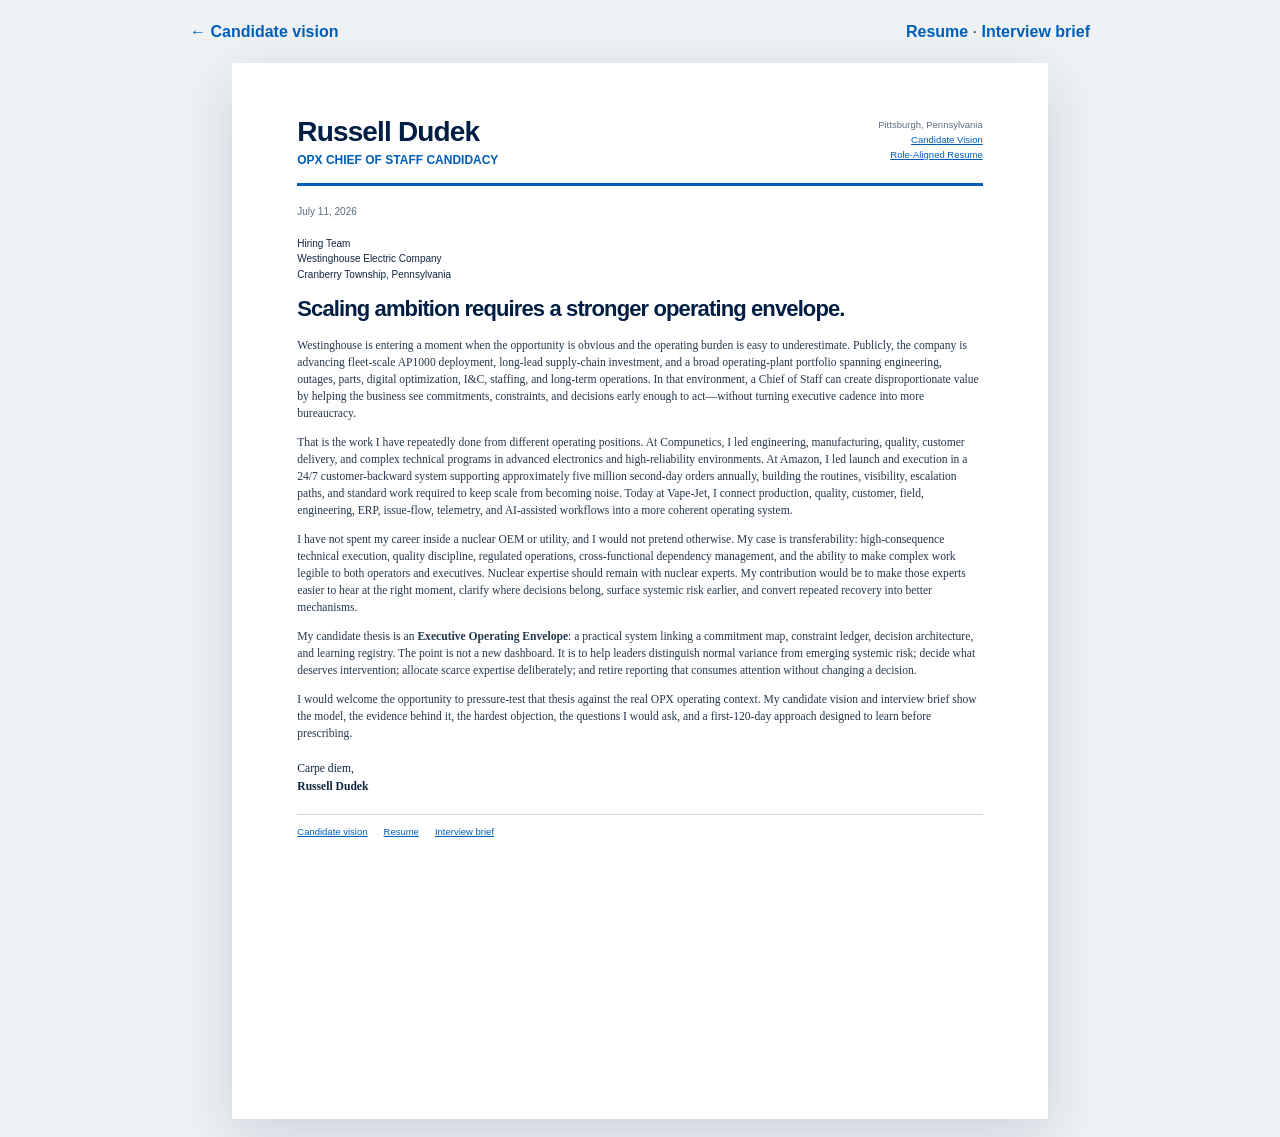
==== cover-letter.html @ aef9f150 "Add one-page cover letter" ====
<!doctype html>
<html lang="en">
<head><meta charset="utf-8" /><meta name="viewport" content="width=device-width, initial-scale=1" /><title>Russell Dudek | Westinghouse Cover Letter</title><link rel="stylesheet" href="styles.css" /></head>
<body class="document-shell">
  <nav class="document-nav" aria-label="Document navigation"><a href="index.html">← Candidate vision</a><div><a href="resume.html">Resume</a> · <a href="interview-brief.html">Interview brief</a></div></nav>
  <article class="paper letter-paper">
    <header class="doc-header"><div><h1>Russell Dudek</h1><div class="doc-title">OPX CHIEF OF STAFF CANDIDACY</div></div><div class="doc-contact">Pittsburgh, Pennsylvania<a href="index.html">Candidate Vision</a><a href="resume.html">Role-Aligned Resume</a></div></header>
    <div class="letter-date">July 11, 2026</div>
    <div class="letter-to">Hiring Team<br />Westinghouse Electric Company<br />Cranberry Township, Pennsylvania</div>
    <h2>Scaling ambition requires a stronger operating envelope.</h2>
    <div class="letter-body">
      <p>Westinghouse is entering a moment when the opportunity is obvious and the operating burden is easy to underestimate. Publicly, the company is advancing fleet-scale AP1000 deployment, long-lead supply-chain investment, and a broad operating-plant portfolio spanning engineering, outages, parts, digital optimization, I&amp;C, staffing, and long-term operations. In that environment, a Chief of Staff can create disproportionate value by helping the business see commitments, constraints, and decisions early enough to act—without turning executive cadence into more bureaucracy.</p>
      <p>That is the work I have repeatedly done from different operating positions. At Compunetics, I led engineering, manufacturing, quality, customer delivery, and complex technical programs in advanced electronics and high-reliability environments. At Amazon, I led launch and execution in a 24/7 customer-backward system supporting approximately five million second-day orders annually, building the routines, visibility, escalation paths, and standard work required to keep scale from becoming noise. Today at Vape-Jet, I connect production, quality, customer, field, engineering, ERP, issue-flow, telemetry, and AI-assisted workflows into a more coherent operating system.</p>
      <p>I have not spent my career inside a nuclear OEM or utility, and I would not pretend otherwise. My case is transferability: high-consequence technical execution, quality discipline, regulated operations, cross-functional dependency management, and the ability to make complex work legible to both operators and executives. Nuclear expertise should remain with nuclear experts. My contribution would be to make those experts easier to hear at the right moment, clarify where decisions belong, surface systemic risk earlier, and convert repeated recovery into better mechanisms.</p>
      <p>My candidate thesis is an <strong>Executive Operating Envelope</strong>: a practical system linking a commitment map, constraint ledger, decision architecture, and learning registry. The point is not a new dashboard. It is to help leaders distinguish normal variance from emerging systemic risk; decide what deserves intervention; allocate scarce expertise deliberately; and retire reporting that consumes attention without changing a decision.</p>
      <p>I would welcome the opportunity to pressure-test that thesis against the real OPX operating context. My candidate vision and interview brief show the model, the evidence behind it, the hardest objection, the questions I would ask, and a first-120-day approach designed to learn before prescribing.</p>
    </div>
    <div class="letter-signoff">Carpe diem,<br /><strong>Russell Dudek</strong></div>
    <div class="letter-links"><a href="index.html">Candidate vision</a><a href="resume.html">Resume</a><a href="interview-brief.html">Interview brief</a></div>
  </article>
</body>
</html>
---- styles.css ----
:root {
  --navy: #001e44;
  --navy-2: #08315d;
  --blue: #005eb8;
  --cyan: #00a3e0;
  --ink: #10253e;
  --muted: #5d6e80;
  --line: #ced9e3;
  --soft: #f3f7fa;
  --soft-blue: #e9f4fb;
  --white: #ffffff;
  --good: #087e8b;
  --warn: #b36b00;
  --risk: #ad2e24;
  --shadow: 0 22px 60px rgba(0, 30, 68, 0.12);
  --radius: 18px;
  --max: 1180px;
}

* { box-sizing: border-box; }
html { scroll-behavior: smooth; }
body {
  margin: 0;
  color: var(--ink);
  background: var(--white);
  font-family: Inter, ui-sans-serif, -apple-system, BlinkMacSystemFont, "Segoe UI", sans-serif;
  line-height: 1.55;
  -webkit-font-smoothing: antialiased;
}
a { color: var(--blue); }
a:hover { text-decoration-thickness: 2px; }
:focus-visible { outline: 3px solid var(--cyan); outline-offset: 3px; }
.skip-link { position: fixed; left: 1rem; top: -5rem; z-index: 1000; background: var(--navy); color: white; padding: .7rem 1rem; }
.skip-link:focus { top: 1rem; }

.site-header {
  width: min(calc(100% - 40px), var(--max));
  margin: 0 auto;
  min-height: 78px;
  display: flex;
  align-items: center;
  justify-content: space-between;
  gap: 24px;
  border-bottom: 1px solid var(--line);
}
.brand { display: inline-flex; align-items: center; gap: 10px; color: var(--navy); text-decoration: none; font-weight: 800; }
.brand-mark { display: grid; place-items: center; width: 36px; height: 36px; border: 2px solid var(--blue); border-radius: 50%; font-size: .72rem; letter-spacing: .04em; }
.site-header nav, footer nav { display: flex; align-items: center; gap: 20px; }
.site-header nav a, footer nav a { color: var(--ink); text-decoration: none; font-size: .9rem; font-weight: 650; }
.site-header nav a:hover, footer nav a:hover { color: var(--blue); }
.nav-cta { border: 1px solid var(--blue); padding: .55rem .85rem; border-radius: 999px; }

main > section { width: min(calc(100% - 40px), var(--max)); margin-inline: auto; }
.hero {
  min-height: 680px;
  display: grid;
  grid-template-columns: 1.05fr .95fr;
  align-items: center;
  gap: clamp(32px, 5vw, 84px);
  padding: 76px 0 72px;
}
h1 { margin: 0; color: var(--navy); font-size: clamp(3.15rem, 5.8vw, 6.25rem); line-height: .95; letter-spacing: -.055em; max-width: 9.5ch; }
.lede { font-size: clamp(1.1rem, 1.5vw, 1.34rem); max-width: 690px; color: #34495e; margin: 28px 0 0; }
.hero-actions { display: flex; flex-wrap: wrap; gap: 12px; margin: 30px 0 0; }
.button { display: inline-flex; align-items: center; justify-content: center; min-height: 48px; padding: .75rem 1.05rem; border-radius: 999px; font-weight: 750; text-decoration: none; }
.button.primary { background: var(--blue); color: var(--white); }
.button.primary:hover { background: var(--navy); }
.button.ghost { color: var(--navy); border: 1px solid var(--line); background: var(--white); }
.hypothesis-note { max-width: 720px; margin: 26px 0 0; font-size: .86rem; color: var(--muted); padding-left: 14px; border-left: 3px solid var(--cyan); }

.envelope-hero { position: relative; aspect-ratio: 1.05; background: radial-gradient(circle at 48% 50%, #e5f6fd 0, #f7fbfd 36%, white 72%); overflow: hidden; }
.contours { position: absolute; inset: 3%; width: 94%; height: 94%; }
.contours path { fill: none; stroke: var(--blue); stroke-width: 1.4; opacity: .3; }
.contours path:nth-child(2) { opacity: .42; }
.contours path:nth-child(3) { opacity: .58; }
.contours path:nth-child(4) { stroke-width: 2.2; opacity: .8; }
.envelope-label { position: absolute; color: var(--navy-2); font-weight: 800; font-size: .78rem; letter-spacing: .05em; text-transform: uppercase; background: rgba(255,255,255,.84); border: 1px solid rgba(0,94,184,.22); padding: .35rem .55rem; border-radius: 999px; backdrop-filter: blur(4px); }
.label-a { top: 12%; left: 34%; }.label-b { top: 34%; right: 5%; }.label-c { bottom: 22%; right: 14%; }.label-d { bottom: 10%; left: 25%; }
.stable-zone { position: absolute; inset: 42% auto auto 50%; transform: translate(-50%,-50%); text-align: center; color: var(--navy); }
.stable-zone span { display: block; font-size: .7rem; letter-spacing: .2em; }
.stable-zone strong { display: block; font-size: 1rem; letter-spacing: .03em; }
.pulse-dot { position: absolute; width: 14px; height: 14px; border-radius: 50%; background: var(--cyan); top: 40%; left: 49%; box-shadow: 0 0 0 0 rgba(0,163,224,.42); animation: pulse 2.6s infinite; }
@keyframes pulse { 0% { box-shadow:0 0 0 0 rgba(0,163,224,.45); } 70% { box-shadow:0 0 0 22px rgba(0,163,224,0); } 100% { box-shadow:0 0 0 0 rgba(0,163,224,0); } }

section { padding: 100px 0; }
.section-intro { max-width: 820px; margin-bottom: 42px; }
.section-intro.split { max-width: none; display: grid; grid-template-columns: 1fr 360px; gap: 48px; align-items: end; }
h2 { margin: 0 0 16px; color: var(--navy); font-size: clamp(2.2rem, 4vw, 4rem); line-height: 1.02; letter-spacing: -.04em; }
.section-intro p { margin: 0; font-size: 1.16rem; color: var(--muted); }

.moment { border-top: 1px solid var(--line); }
.moment-facts { display: grid; grid-template-columns: repeat(3, 1fr); border-block: 1px solid var(--line); }
.moment-facts article { padding: 34px 32px 36px 0; }
.moment-facts article + article { border-left: 1px solid var(--line); padding-left: 32px; }
.moment-facts strong { display: block; color: var(--blue); font-size: clamp(2.2rem, 3.5vw, 4rem); line-height: 1; letter-spacing: -.04em; }
.moment-facts p { min-height: 118px; color: #405367; }
.moment-facts a { font-weight: 750; font-size: .9rem; }
.moment-conclusion { margin: 38px 0 0; max-width: 940px; font-size: 1.18rem; color: var(--navy); }

.model-section { width: 100%; max-width: none; background: var(--navy); color: var(--white); padding-inline: max(20px, calc((100vw - var(--max))/2)); }
.model-section h2, .model-section h3 { color: var(--white); }
.model-section .section-intro p { color: #b9cadc; }
.model-callout { margin: 0; font-size: .88rem !important; padding: 14px 16px; border-left: 3px solid var(--cyan); background: rgba(255,255,255,.06); }
.envelope-workbench { display: grid; grid-template-columns: 1.15fr .85fr; gap: 42px; padding: 34px; border: 1px solid rgba(255,255,255,.18); background: rgba(255,255,255,.04); }
.controls { display: grid; gap: 22px; }
.control-group label { display: flex; justify-content: space-between; align-items: center; gap: 12px; font-weight: 780; }
.control-group output { display: grid; place-items: center; width: 32px; height: 32px; border-radius: 50%; background: var(--cyan); color: var(--navy); font-weight: 900; }
.control-group p { margin: 7px 0 0; color: #b9cadc; font-size: .9rem; }
input[type="range"] { width: 100%; accent-color: var(--cyan); }
.status-panel { display: grid; place-items: center; align-content: center; gap: 26px; background: rgba(255,255,255,.05); padding: 24px; }
.status-ring { --score: 216deg; width: 220px; height: 220px; border-radius: 50%; display: grid; place-items: center; background: conic-gradient(var(--warn) 0 var(--score), rgba(255,255,255,.12) var(--score) 360deg); position: relative; }
.status-ring::after { content:""; position:absolute; inset:14px; border-radius:50%; background:var(--navy); }
.status-ring > div { position: relative; z-index: 1; text-align: center; }
.status-ring span { display: block; font-size: .72rem; letter-spacing: .16em; }
.status-ring strong { display: block; font-size: 4rem; line-height: 1; }
.status-ring small { color: #b9cadc; }
.status-ring.stable { background: conic-gradient(var(--good) 0 var(--score), rgba(255,255,255,.12) var(--score) 360deg); }
.status-ring.risk { background: conic-gradient(#d95045 0 var(--score), rgba(255,255,255,.12) var(--score) 360deg); }
.bottleneck { max-width: 360px; }
.bottleneck span { color: #9fb5ca; font-size: .78rem; letter-spacing: .09em; text-transform: uppercase; }
.bottleneck strong { display: block; font-size: 1.3rem; margin: 3px 0 8px; }
.bottleneck p { color: #c6d5e4; margin: 0; font-size: .92rem; }
.model-layers { display: grid; grid-template-columns: repeat(4,1fr); margin-top: 30px; border-top: 1px solid rgba(255,255,255,.2); border-bottom: 1px solid rgba(255,255,255,.2); }
.model-layers article { padding: 28px 24px 28px 0; }
.model-layers article + article { border-left: 1px solid rgba(255,255,255,.2); padding-left: 24px; }
.model-layers span { color: var(--cyan); font-weight: 900; }
.model-layers h3 { margin: 7px 0 9px; font-size: 1.2rem; }
.model-layers p { margin: 0; color: #b9cadc; font-size: .92rem; }

.decision-rail { list-style: none; margin: 0; padding: 0; border-top: 1px solid var(--line); }
.decision-rail li { display: grid; grid-template-columns: 90px 1fr; gap: 20px; padding: 28px 0; border-bottom: 1px solid var(--line); align-items: start; }
.decision-rail > li > span { color: var(--cyan); font-size: 1.2rem; font-weight: 900; }
.decision-rail h3 { margin: 0 0 4px; font-size: 1.45rem; color: var(--navy); }
.decision-rail p { margin: 0; color: var(--muted); max-width: 840px; }

.scorecard { background: var(--soft); width: 100%; max-width: none; padding-inline: max(20px, calc((100vw - var(--max))/2)); }
.table-wrap { overflow-x: auto; background: white; border: 1px solid var(--line); }
table { width: 100%; border-collapse: collapse; min-width: 760px; }
th, td { text-align: left; padding: 18px 20px; border-bottom: 1px solid var(--line); vertical-align: top; }
thead th { color: var(--navy); background: #eaf2f8; font-size: .78rem; letter-spacing: .08em; text-transform: uppercase; }
tbody th { color: var(--blue); width: 16%; }
tbody tr:last-child th, tbody tr:last-child td { border-bottom: 0; }

.evidence-trail { border-left: 2px solid var(--line); margin-left: 85px; }
.evidence-trail article { display: grid; grid-template-columns: 110px 1fr; gap: 34px; position: relative; padding: 0 0 54px; }
.evidence-trail article:last-child { padding-bottom: 0; }
.evidence-trail article::before { content:""; position:absolute; width:14px; height:14px; border-radius:50%; background:var(--blue); left:-8px; top:7px; box-shadow:0 0 0 6px white; }
.evidence-year { margin-left: -132px; text-align: right; color: var(--blue); font-weight: 900; }
.evidence-body h3 { margin: 0 0 10px; color: var(--navy); font-size: 1.3rem; }
.evidence-body p { margin: 0 0 10px; color: var(--muted); }
.evidence-body strong { color: var(--navy-2); font-size: .94rem; }

.entry-plan { width: 100%; max-width: none; background: linear-gradient(180deg, #eff7fb 0, white 100%); padding-inline: max(20px, calc((100vw - var(--max))/2)); }
.horizons { display: grid; grid-template-columns: repeat(4,1fr); gap: 0; align-items: start; }
.horizons article { min-height: 440px; padding: 30px 24px; border-top: 4px solid var(--blue); background: white; box-shadow: 0 16px 36px rgba(0,30,68,.07); }
.horizons article:nth-child(2) { transform: translateY(26px); border-color: #197ec8; }
.horizons article:nth-child(3) { transform: translateY(52px); border-color: #1f93cf; }
.horizons article:nth-child(4) { transform: translateY(78px); border-color: var(--cyan); }
.horizons span { color: var(--blue); font-weight: 900; }
.horizons h3 { color: var(--navy); font-size: 1.35rem; margin: 8px 0 10px; }
.horizons p { color: var(--muted); font-size: .94rem; }
.horizons ul { padding-left: 18px; color: var(--navy-2); font-size: .9rem; }

.objection { display: grid; grid-template-columns: .72fr 1.28fr; gap: 72px; align-items: start; padding-top: 150px; }
.objection-heading { position: sticky; top: 30px; }
.objection-heading p { font-size: 1.5rem; color: var(--blue); font-weight: 750; line-height: 1.3; }
.transfer-memo { border-top: 1px solid var(--line); }
.transfer-memo > div { padding: 28px 0; border-bottom: 1px solid var(--line); display: grid; grid-template-columns: 150px 1fr; gap: 28px; }
.transfer-memo h3 { margin: 0; color: var(--navy); font-size: 1.3rem; }
.transfer-memo p { margin: 0; color: var(--muted); }

.questions { background: var(--soft); width: 100%; max-width: none; padding-inline: max(20px, calc((100vw - var(--max))/2)); }
.question-list { border-top: 1px solid var(--line); }
details { border-bottom: 1px solid var(--line); padding: 22px 0; }
summary { cursor: pointer; color: var(--navy); font-weight: 780; font-size: 1.12rem; padding-right: 36px; }
details p { max-width: 820px; color: var(--muted); margin: 12px 0 0; }
.sources { padding-bottom: 80px; }
.sources h2 { font-size: 2rem; }
.sources p { color: var(--muted); }
.sources ul { padding-left: 18px; columns: 2; column-gap: 44px; }
.sources li { break-inside: avoid; margin-bottom: 10px; }

footer { width: min(calc(100% - 40px), var(--max)); margin: 0 auto; border-top: 1px solid var(--line); padding: 28px 0 40px; display: flex; justify-content: space-between; gap: 28px; align-items: center; }
footer > div { display: flex; flex-direction: column; }
footer span { color: var(--muted); font-size: .88rem; }

/* Resume + cover letter + brief */
.document-shell { background: #eef2f5; }
.document-nav { width: min(calc(100% - 32px), 900px); margin: 20px auto 12px; display:flex; justify-content:space-between; align-items:center; gap:16px; }
.document-nav a { text-decoration:none; font-weight:750; }
.paper { width: 8.5in; min-height: 11in; margin: 18px auto; background:white; box-shadow:0 18px 55px rgba(0,30,68,.14); padding:.46in .52in; }
.resume-sheet { height: 11in; min-height: 11in; overflow: hidden; }
.doc-header { display:grid; grid-template-columns:1fr auto; gap:24px; border-bottom:3px solid var(--blue); padding-bottom:13px; margin-bottom:15px; }
.doc-header h1 { font-size: 28px; letter-spacing:-.03em; max-width:none; line-height:1; }
.doc-title { color:var(--blue); font-size:12px; font-weight:800; margin-top:5px; }
.doc-contact { text-align:right; font-size:9.5px; color:var(--muted); }
.doc-contact a { display:block; }
.resume-summary { font-size:10.5px; margin:0 0 12px; color:#32485e; }
.capability-line { display:flex; flex-wrap:wrap; gap:5px 11px; margin-bottom:13px; padding:8px 10px; background:var(--soft); font-size:8.8px; color:var(--navy); font-weight:700; }
.doc-section { margin-top:12px; padding:0; }
.doc-section h2 { font-size:11px; letter-spacing:.12em; text-transform:uppercase; border-bottom:1px solid var(--line); padding-bottom:4px; margin:0 0 8px; }
.role { margin-bottom:10px; }
.role-head { display:flex; justify-content:space-between; gap:12px; align-items:baseline; }
.role-head h3 { font-size:11px; margin:0; color:var(--navy); }
.role-head span { font-size:8.8px; color:var(--muted); white-space:nowrap; }
.role-title { margin:1px 0 3px; font-size:9.2px; color:var(--blue); font-weight:750; }
.role ul { margin:3px 0 0; padding-left:15px; }
.role li { margin:0 0 3px; font-size:9.1px; line-height:1.34; }
.two-col { display:grid; grid-template-columns:1fr 1fr; gap:22px; }
.small-list { margin:0; padding-left:15px; }
.small-list li { font-size:9px; margin-bottom:3px; }
.toolkit { font-size:9px; line-height:1.55; color:#34495e; }
.doc-footer { margin-top:10px; border-top:1px solid var(--line); padding-top:6px; font-size:8px; color:var(--muted); display:flex; justify-content:space-between; }

.letter-paper { height: 11in; min-height: 11in; overflow:hidden; padding:.58in .68in; }
.letter-date { color:var(--muted); font-size:10px; margin-top:18px; }
.letter-to { font-size:10px; margin:16px 0; }
.letter-paper h2 { font-size:22px; margin:0 0 16px; }
.letter-body p { font-family: Georgia, 'Times New Roman', serif; font-size:11.6px; line-height:1.47; margin:0 0 12px; color:#25384c; }
.letter-signoff { margin-top:18px; font-family:Georgia, serif; font-size:11.6px; }
.letter-links { margin-top:18px; padding-top:10px; border-top:1px solid var(--line); display:flex; gap:16px; font-size:9.5px; }

.brief-paper { width:min(calc(100% - 32px), 980px); margin:18px auto 40px; background:white; box-shadow:var(--shadow); padding:50px; }
.brief-paper h1 { max-width:none; font-size:3.2rem; }
.brief-kicker { color:var(--blue); font-weight:800; margin-bottom:8px; }
.brief-grid { display:grid; grid-template-columns:repeat(2,1fr); gap:18px; }
.brief-block { padding:20px; border:1px solid var(--line); }
.brief-block h3 { margin:0 0 7px; color:var(--navy); }
.brief-block p, .brief-block li { color:var(--muted); font-size:.94rem; }
.brief-block ul { padding-left:18px; }
.brief-section { margin-top:44px; padding:0; }
.brief-section h2 { font-size:2.2rem; }
.proof-map { width:100%; border-collapse:collapse; }
.proof-map th, .proof-map td { font-size:.92rem; }
.question-brief li { margin-bottom:8px; }

@media (max-width: 980px) {
  .site-header { flex-direction: column; align-items: flex-start; padding: 18px 0; }
  .site-header nav { flex-wrap: wrap; gap: 10px 16px; }
  .hero { grid-template-columns: 1fr; padding-top: 58px; }
  .envelope-hero { max-width: 680px; width:100%; margin-inline:auto; }
  .moment-facts { grid-template-columns:1fr; }
  .moment-facts article { padding:26px 0; }
  .moment-facts article + article { border-left:0; border-top:1px solid var(--line); padding-left:0; }
  .moment-facts p { min-height:0; }
  .section-intro.split { grid-template-columns:1fr; gap:18px; }
  .envelope-workbench { grid-template-columns:1fr; }
  .model-layers { grid-template-columns:1fr 1fr; }
  .model-layers article:nth-child(3) { border-left:0; padding-left:0; border-top:1px solid rgba(255,255,255,.2); }
  .model-layers article:nth-child(4) { border-top:1px solid rgba(255,255,255,.2); }
  .horizons { grid-template-columns:1fr 1fr; gap:18px; }
  .horizons article { min-height:0; transform:none !important; }
  .objection { grid-template-columns:1fr; gap:28px; }
  .objection-heading { position:static; }
  .sources ul { columns:1; }
}

@media (max-width: 650px) {
  .site-header { width:min(calc(100% - 28px), var(--max)); }
  main > section { width:min(calc(100% - 28px), var(--max)); }
  section { padding:72px 0; }
  h1 { font-size:clamp(3rem,14vw,4.5rem); }
  .hero { min-height:0; }
  .hero-actions { flex-direction:column; align-items:stretch; }
  .button { width:100%; }
  .envelope-workbench { padding:20px; }
  .model-layers { grid-template-columns:1fr; }
  .model-layers article + article, .model-layers article:nth-child(3) { border-left:0; border-top:1px solid rgba(255,255,255,.2); padding-left:0; }
  .decision-rail li { grid-template-columns:48px 1fr; gap:10px; }
  .evidence-trail { margin-left:0; border-left:0; }
  .evidence-trail article { grid-template-columns:1fr; gap:8px; border-top:1px solid var(--line); padding-top:22px; }
  .evidence-trail article::before { display:none; }
  .evidence-year { margin-left:0; text-align:left; }
  .horizons { grid-template-columns:1fr; }
  .transfer-memo > div { grid-template-columns:1fr; gap:6px; }
  footer { flex-direction:column; align-items:flex-start; }
  footer nav { flex-wrap:wrap; }
  .paper { width:calc(100% - 20px); min-height:0; height:auto; padding:24px; }
  .resume-sheet, .letter-paper { height:auto; overflow:visible; }
  .doc-header { grid-template-columns:1fr; }
  .doc-contact { text-align:left; }
  .two-col { grid-template-columns:1fr; }
  .brief-paper { padding:26px 18px; }
  .brief-grid { grid-template-columns:1fr; }
}

@media (prefers-reduced-motion: reduce) {
  html { scroll-behavior:auto; }
  *, *::before, *::after { animation-duration:.01ms !important; animation-iteration-count:1 !important; transition-duration:.01ms !important; }
}

@page { size: Letter; margin: 0; }
@media print {
  body.document-shell { background:white; }
  .document-nav { display:none !important; }
  .paper { width:8.5in; height:11in; min-height:11in; margin:0; box-shadow:none; break-after:page; page-break-after:always; }
  .paper:last-of-type { break-after:auto; page-break-after:auto; }
  .resume-sheet { overflow:hidden; }
  .letter-paper { overflow:hidden; }
  a { color:inherit; text-decoration:none; }
}
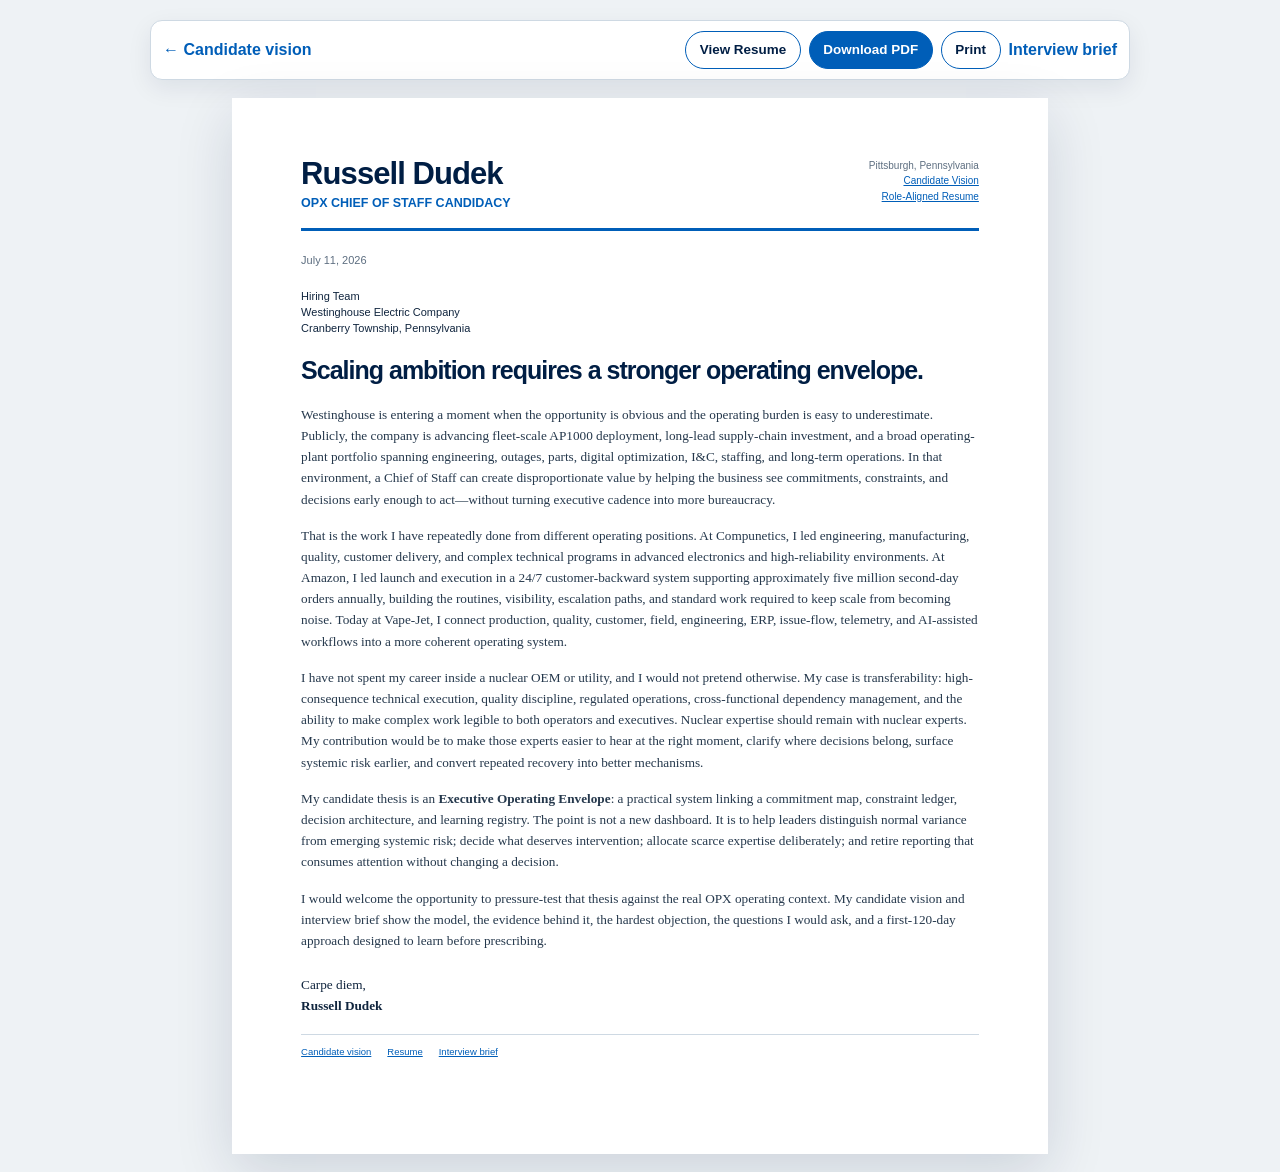
==== commit af066b2e: "Align campaign with latest RoleForge contracts" ====
--- a/cover-letter.html
+++ b/cover-letter.html
@@ -1,8 +1,16 @@
 <!doctype html>
 <html lang="en">
-<head><meta charset="utf-8" /><meta name="viewport" content="width=device-width, initial-scale=1" /><title>Russell Dudek | Westinghouse Cover Letter</title><link rel="stylesheet" href="styles.css" /></head>
+<head><meta charset="utf-8" /><meta name="viewport" content="width=device-width, initial-scale=1" /><title>Russell Dudek | Westinghouse Cover Letter</title><link rel="stylesheet" href="styles.css" /><link rel="stylesheet" href="alignment.css" /></head>
 <body class="document-shell">
-  <nav class="document-nav" aria-label="Document navigation"><a href="index.html">← Candidate vision</a><div><a href="resume.html">Resume</a> · <a href="interview-brief.html">Interview brief</a></div></nav>
+  <nav class="document-nav document-actions" aria-label="Cover letter actions">
+    <a href="index.html">← Candidate vision</a>
+    <div class="action-group">
+      <a class="action-button" href="resume.html">View Resume</a>
+      <a class="action-button primary-action" href="docs/russell-dudek-westinghouse-opx-chief-of-staff-cover-letter.pdf" download>Download PDF</a>
+      <button class="action-button" type="button" onclick="window.print()">Print</button>
+      <a href="interview-brief.html">Interview brief</a>
+    </div>
+  </nav>
   <article class="paper letter-paper">
     <header class="doc-header"><div><h1>Russell Dudek</h1><div class="doc-title">OPX CHIEF OF STAFF CANDIDACY</div></div><div class="doc-contact">Pittsburgh, Pennsylvania<a href="index.html">Candidate Vision</a><a href="resume.html">Role-Aligned Resume</a></div></header>
     <div class="letter-date">July 11, 2026</div>
--- a/alignment.css
+++ b/alignment.css
@@ -0,0 +1,103 @@
+/* RoleForge canonical-alignment additions. Loaded after styles.css. */
+.document-actions {
+  width: min(calc(100% - 32px), 980px);
+  padding: 10px 12px;
+  border: 1px solid #ced9e3;
+  border-radius: 12px;
+  background: #ffffff;
+  box-shadow: 0 8px 24px rgba(0, 30, 68, 0.08);
+}
+.document-actions .action-group {
+  display: flex;
+  flex-wrap: wrap;
+  align-items: center;
+  justify-content: flex-end;
+  gap: 8px;
+}
+.action-button {
+  appearance: none;
+  border: 1px solid #005eb8;
+  border-radius: 999px;
+  background: #ffffff;
+  color: #001e44;
+  cursor: pointer;
+  display: inline-flex;
+  align-items: center;
+  justify-content: center;
+  min-height: 38px;
+  padding: 0.55rem 0.85rem;
+  font: inherit;
+  font-size: 0.84rem;
+  font-weight: 750;
+  line-height: 1;
+  text-decoration: none;
+}
+.action-button:hover { background: #e9f4fb; }
+.action-button.primary-action { background: #005eb8; color: #ffffff; }
+.action-button.primary-action:hover { background: #001e44; }
+.action-button:focus-visible { outline: 3px solid #00a3e0; outline-offset: 3px; }
+@media (max-width: 650px) {
+  .document-actions { align-items: flex-start; flex-direction: column; }
+  .document-actions .action-group { justify-content: flex-start; }
+}
+@media print {
+  .document-actions { display: none !important; }
+}
+/* Resume page-balance additions */
+.mechanisms-section { margin-top: 11px; }
+.mechanism-grid { display: grid; grid-template-columns: repeat(2, 1fr); gap: 7px 10px; }
+.mechanism-grid > div { border: 1px solid #ced9e3; padding: 7px 8px; background: #f8fbfd; }
+.mechanism-grid strong { display: block; color: #005eb8; font-size: 8.8px; margin-bottom: 2px; }
+.mechanism-grid span { display: block; color: #34495e; font-size: 8.2px; line-height: 1.28; }
+@media print {
+  .mechanisms-section { break-inside: avoid; }
+  .mechanism-grid > div { break-inside: avoid; }
+}
+/* Readability and full-page balance: replace the earlier compressed resume scale. */
+.resume-sheet { padding: .53in .58in; }
+.resume-sheet .doc-header { margin-bottom: 17px; padding-bottom: 14px; }
+.resume-sheet .doc-header h1 { font-size: 30px; }
+.resume-sheet .doc-title { font-size: 12.5px; }
+.resume-sheet .doc-contact { font-size: 10px; }
+.resume-sheet .resume-summary { font-size: 11.2px; line-height: 1.45; margin-bottom: 14px; }
+.resume-sheet .capability-line { font-size: 9.4px; line-height: 1.35; padding: 9px 11px; margin-bottom: 15px; gap: 6px 12px; }
+.resume-sheet .doc-section { margin-top: 14px; }
+.resume-sheet .doc-section h2 { font-size: 11.5px; margin-bottom: 9px; padding-bottom: 5px; }
+.resume-sheet .role { margin-bottom: 12px; }
+.resume-sheet .role-head h3 { font-size: 11.7px; }
+.resume-sheet .role-head span { font-size: 9.2px; }
+.resume-sheet .role-title { font-size: 9.8px; margin: 2px 0 4px; }
+.resume-sheet .role ul { padding-left: 16px; }
+.resume-sheet .role li { font-size: 9.8px; line-height: 1.42; margin-bottom: 3.5px; }
+.resume-sheet .mechanisms-section { margin-top: 13px; }
+.resume-sheet .mechanism-grid { gap: 9px 11px; }
+.resume-sheet .mechanism-grid > div { padding: 9px 10px; }
+.resume-sheet .mechanism-grid strong { font-size: 9.3px; }
+.resume-sheet .mechanism-grid span { font-size: 8.9px; line-height: 1.35; }
+.resume-sheet .small-list li { font-size: 9.7px; line-height: 1.38; margin-bottom: 4px; }
+.resume-sheet .toolkit { font-size: 9.6px; line-height: 1.58; }
+.resume-sheet .doc-footer { margin-top: 12px; font-size: 8.5px; }
+/* Final full-page balance tuning after thumbnail review. */
+.resume-sheet { padding-top: .60in; padding-bottom: .46in; }
+.resume-sheet .doc-header { margin-bottom: 18px; }
+.resume-sheet .resume-summary { line-height: 1.50; margin-bottom: 15px; }
+.resume-sheet .capability-line { margin-bottom: 16px; padding-top: 10px; padding-bottom: 10px; }
+.resume-sheet .doc-section { margin-top: 15px; }
+.resume-sheet .role { margin-bottom: 14px; }
+.resume-sheet .role li { line-height: 1.50; margin-bottom: 4.2px; }
+.resume-sheet .mechanism-grid > div { padding: 11px 10px; }
+.resume-sheet .mechanism-grid span { font-size: 9.1px; line-height: 1.42; }
+.resume-sheet .small-list li { font-size: 9.9px; line-height: 1.48; margin-bottom: 4.5px; }
+.resume-sheet .toolkit { font-size: 9.9px; line-height: 1.68; }
+/* Cover-letter full-page composition. */
+.letter-paper { padding: .62in .72in .52in; }
+.letter-paper .doc-header { margin-bottom: 20px; padding-bottom: 15px; }
+.letter-paper .doc-header h1 { font-size: 31px; }
+.letter-paper .doc-title { font-size: 12.5px; }
+.letter-paper .doc-contact { font-size: 10px; }
+.letter-paper .letter-date { font-size: 11px; margin-top: 21px; }
+.letter-paper .letter-to { font-size: 11px; line-height: 1.45; margin: 20px 0; }
+.letter-paper h2 { font-size: 25px; line-height: 1.08; margin-bottom: 20px; }
+.letter-paper .letter-body p { font-size: 13.25px; line-height: 1.60; margin-bottom: 15px; }
+.letter-paper .letter-signoff { margin-top: 24px; font-size: 13.25px; line-height: 1.55; }
+@media print { .letter-links { display: none !important; } }
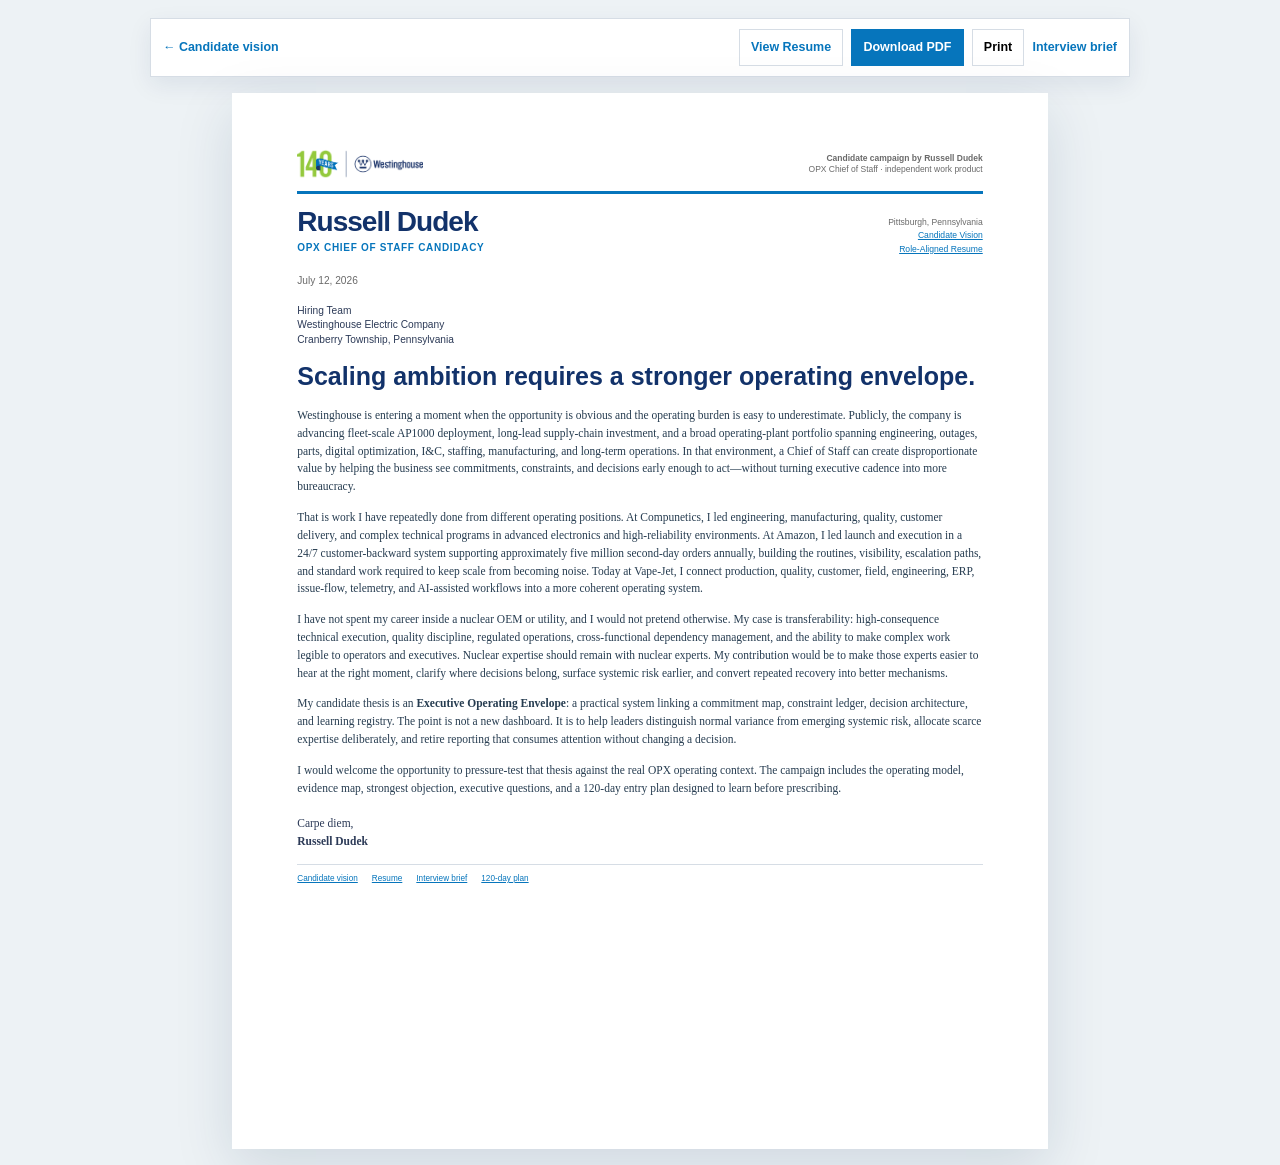
==== commit 37ac7388: "Publish complete Westinghouse RoleForge campaign" ====
--- a/cover-letter.html
+++ b/cover-letter.html
@@ -1,30 +1,8 @@
-<!doctype html>
-<html lang="en">
-<head><meta charset="utf-8" /><meta name="viewport" content="width=device-width, initial-scale=1" /><title>Russell Dudek | Westinghouse Cover Letter</title><link rel="stylesheet" href="styles.css" /><link rel="stylesheet" href="alignment.css" /></head>
-<body class="document-shell">
-  <nav class="document-nav document-actions" aria-label="Cover letter actions">
-    <a href="index.html">← Candidate vision</a>
-    <div class="action-group">
-      <a class="action-button" href="resume.html">View Resume</a>
-      <a class="action-button primary-action" href="docs/russell-dudek-westinghouse-opx-chief-of-staff-cover-letter.pdf" download>Download PDF</a>
-      <button class="action-button" type="button" onclick="window.print()">Print</button>
-      <a href="interview-brief.html">Interview brief</a>
-    </div>
-  </nav>
-  <article class="paper letter-paper">
-    <header class="doc-header"><div><h1>Russell Dudek</h1><div class="doc-title">OPX CHIEF OF STAFF CANDIDACY</div></div><div class="doc-contact">Pittsburgh, Pennsylvania<a href="index.html">Candidate Vision</a><a href="resume.html">Role-Aligned Resume</a></div></header>
-    <div class="letter-date">July 11, 2026</div>
-    <div class="letter-to">Hiring Team<br />Westinghouse Electric Company<br />Cranberry Township, Pennsylvania</div>
-    <h2>Scaling ambition requires a stronger operating envelope.</h2>
-    <div class="letter-body">
-      <p>Westinghouse is entering a moment when the opportunity is obvious and the operating burden is easy to underestimate. Publicly, the company is advancing fleet-scale AP1000 deployment, long-lead supply-chain investment, and a broad operating-plant portfolio spanning engineering, outages, parts, digital optimization, I&amp;C, staffing, and long-term operations. In that environment, a Chief of Staff can create disproportionate value by helping the business see commitments, constraints, and decisions early enough to act—without turning executive cadence into more bureaucracy.</p>
-      <p>That is the work I have repeatedly done from different operating positions. At Compunetics, I led engineering, manufacturing, quality, customer delivery, and complex technical programs in advanced electronics and high-reliability environments. At Amazon, I led launch and execution in a 24/7 customer-backward system supporting approximately five million second-day orders annually, building the routines, visibility, escalation paths, and standard work required to keep scale from becoming noise. Today at Vape-Jet, I connect production, quality, customer, field, engineering, ERP, issue-flow, telemetry, and AI-assisted workflows into a more coherent operating system.</p>
-      <p>I have not spent my career inside a nuclear OEM or utility, and I would not pretend otherwise. My case is transferability: high-consequence technical execution, quality discipline, regulated operations, cross-functional dependency management, and the ability to make complex work legible to both operators and executives. Nuclear expertise should remain with nuclear experts. My contribution would be to make those experts easier to hear at the right moment, clarify where decisions belong, surface systemic risk earlier, and convert repeated recovery into better mechanisms.</p>
-      <p>My candidate thesis is an <strong>Executive Operating Envelope</strong>: a practical system linking a commitment map, constraint ledger, decision architecture, and learning registry. The point is not a new dashboard. It is to help leaders distinguish normal variance from emerging systemic risk; decide what deserves intervention; allocate scarce expertise deliberately; and retire reporting that consumes attention without changing a decision.</p>
-      <p>I would welcome the opportunity to pressure-test that thesis against the real OPX operating context. My candidate vision and interview brief show the model, the evidence behind it, the hardest objection, the questions I would ask, and a first-120-day approach designed to learn before prescribing.</p>
-    </div>
-    <div class="letter-signoff">Carpe diem,<br /><strong>Russell Dudek</strong></div>
-    <div class="letter-links"><a href="index.html">Candidate vision</a><a href="resume.html">Resume</a><a href="interview-brief.html">Interview brief</a></div>
-  </article>
-</body>
-</html>
+<!doctype html><html lang="en"><head><meta charset="utf-8"/><meta name="viewport" content="width=device-width,initial-scale=1"/><title>Russell Dudek | Westinghouse Cover Letter</title><link rel="stylesheet" href="brand-tokens.css"/><link rel="stylesheet" href="styles.css"/></head><body class="document-shell">
+<nav class="document-nav" aria-label="Cover letter actions"><a href="index.html">← Candidate vision</a><div class="action-group"><a class="action-button" href="resume.html">View Resume</a><a class="action-button primary-action" href="docs/russell-dudek-westinghouse-opx-chief-of-staff-cover-letter.pdf" download>Download PDF</a><button type="button" onclick="window.print()">Print</button><a href="interview-brief.html">Interview brief</a></div></nav>
+<article class="paper letter-paper"><div class="doc-brandbar"><img src="assets/brand/westinghouse-logo-blue.png" alt="Westinghouse 140 years"/><div class="candidate-label"><strong>Candidate campaign by Russell Dudek</strong><br/>OPX Chief of Staff · independent work product</div></div><header class="doc-header"><div><h1>Russell Dudek</h1><div class="doc-title">OPX CHIEF OF STAFF CANDIDACY</div></div><div class="doc-contact">Pittsburgh, Pennsylvania<a href="index.html">Candidate Vision</a><a href="resume.html">Role-Aligned Resume</a></div></header><div class="letter-date">July 12, 2026</div><div class="letter-to">Hiring Team<br/>Westinghouse Electric Company<br/>Cranberry Township, Pennsylvania</div><h2>Scaling ambition requires a stronger operating envelope.</h2><div class="letter-body">
+<p>Westinghouse is entering a moment when the opportunity is obvious and the operating burden is easy to underestimate. Publicly, the company is advancing fleet-scale AP1000 deployment, long-lead supply-chain investment, and a broad operating-plant portfolio spanning engineering, outages, parts, digital optimization, I&amp;C, staffing, manufacturing, and long-term operations. In that environment, a Chief of Staff can create disproportionate value by helping the business see commitments, constraints, and decisions early enough to act—without turning executive cadence into more bureaucracy.</p>
+<p>That is work I have repeatedly done from different operating positions. At Compunetics, I led engineering, manufacturing, quality, customer delivery, and complex technical programs in advanced electronics and high-reliability environments. At Amazon, I led launch and execution in a 24/7 customer-backward system supporting approximately five million second-day orders annually, building the routines, visibility, escalation paths, and standard work required to keep scale from becoming noise. Today at Vape-Jet, I connect production, quality, customer, field, engineering, ERP, issue-flow, telemetry, and AI-assisted workflows into a more coherent operating system.</p>
+<p>I have not spent my career inside a nuclear OEM or utility, and I would not pretend otherwise. My case is transferability: high-consequence technical execution, quality discipline, regulated operations, cross-functional dependency management, and the ability to make complex work legible to operators and executives. Nuclear expertise should remain with nuclear experts. My contribution would be to make those experts easier to hear at the right moment, clarify where decisions belong, surface systemic risk earlier, and convert repeated recovery into better mechanisms.</p>
+<p>My candidate thesis is an <strong>Executive Operating Envelope</strong>: a practical system linking a commitment map, constraint ledger, decision architecture, and learning registry. The point is not a new dashboard. It is to help leaders distinguish normal variance from emerging systemic risk, allocate scarce expertise deliberately, and retire reporting that consumes attention without changing a decision.</p>
+<p>I would welcome the opportunity to pressure-test that thesis against the real OPX operating context. The campaign includes the operating model, evidence map, strongest objection, executive questions, and a 120-day entry plan designed to learn before prescribing.</p></div><div class="letter-signoff">Carpe diem,<br/><strong>Russell Dudek</strong></div><div class="letter-links"><a href="index.html">Candidate vision</a><a href="resume.html">Resume</a><a href="interview-brief.html">Interview brief</a><a href="120-day-plan.html">120-day plan</a></div></article></body></html>
--- a/brand-tokens.css
+++ b/brand-tokens.css
@@ -0,0 +1,23 @@
+:root {
+  /* Official Westinghouse CSS values; provenance in brand-intelligence.md. */
+  --brand-primary: #253470;
+  --brand-primary-deep: #12326A;
+  --brand-secondary: #0675BC;
+  --brand-accent: #1EC2F3;
+  --brand-green: #487C09;
+  --brand-yellow: #FDD922;
+  --brand-red: #78272A;
+  --brand-light: #f2f7fa;
+  --brand-white: #ffffff;
+  --brand-ink: #2c3a57;
+  --brand-muted: #6A6A6A;
+  --brand-line: #d6dde5;
+  --campaign-attention: var(--brand-yellow);
+  --campaign-risk: var(--brand-red);
+  --campaign-safe: var(--brand-green);
+  --campaign-surface: #e8f3f8;
+  /* Official public CSS declares Gotham. No proprietary font files are copied.
+     Aptos/Segoe UI are documented system substitutes with comparable compact geometry. */
+  --font-display: "Aptos Display", "Segoe UI", "Helvetica Neue", Arial, sans-serif;
+  --font-body: "Aptos", "Segoe UI", "Helvetica Neue", Arial, sans-serif;
+}
--- a/styles.css
+++ b/styles.css
@@ -1,301 +1,19 @@
-:root {
-  --navy: #001e44;
-  --navy-2: #08315d;
-  --blue: #005eb8;
-  --cyan: #00a3e0;
-  --ink: #10253e;
-  --muted: #5d6e80;
-  --line: #ced9e3;
-  --soft: #f3f7fa;
-  --soft-blue: #e9f4fb;
-  --white: #ffffff;
-  --good: #087e8b;
-  --warn: #b36b00;
-  --risk: #ad2e24;
-  --shadow: 0 22px 60px rgba(0, 30, 68, 0.12);
-  --radius: 18px;
-  --max: 1180px;
-}
-
-* { box-sizing: border-box; }
-html { scroll-behavior: smooth; }
-body {
-  margin: 0;
-  color: var(--ink);
-  background: var(--white);
-  font-family: Inter, ui-sans-serif, -apple-system, BlinkMacSystemFont, "Segoe UI", sans-serif;
-  line-height: 1.55;
-  -webkit-font-smoothing: antialiased;
-}
-a { color: var(--blue); }
-a:hover { text-decoration-thickness: 2px; }
-:focus-visible { outline: 3px solid var(--cyan); outline-offset: 3px; }
-.skip-link { position: fixed; left: 1rem; top: -5rem; z-index: 1000; background: var(--navy); color: white; padding: .7rem 1rem; }
-.skip-link:focus { top: 1rem; }
-
-.site-header {
-  width: min(calc(100% - 40px), var(--max));
-  margin: 0 auto;
-  min-height: 78px;
-  display: flex;
-  align-items: center;
-  justify-content: space-between;
-  gap: 24px;
-  border-bottom: 1px solid var(--line);
-}
-.brand { display: inline-flex; align-items: center; gap: 10px; color: var(--navy); text-decoration: none; font-weight: 800; }
-.brand-mark { display: grid; place-items: center; width: 36px; height: 36px; border: 2px solid var(--blue); border-radius: 50%; font-size: .72rem; letter-spacing: .04em; }
-.site-header nav, footer nav { display: flex; align-items: center; gap: 20px; }
-.site-header nav a, footer nav a { color: var(--ink); text-decoration: none; font-size: .9rem; font-weight: 650; }
-.site-header nav a:hover, footer nav a:hover { color: var(--blue); }
-.nav-cta { border: 1px solid var(--blue); padding: .55rem .85rem; border-radius: 999px; }
-
-main > section { width: min(calc(100% - 40px), var(--max)); margin-inline: auto; }
-.hero {
-  min-height: 680px;
-  display: grid;
-  grid-template-columns: 1.05fr .95fr;
-  align-items: center;
-  gap: clamp(32px, 5vw, 84px);
-  padding: 76px 0 72px;
-}
-h1 { margin: 0; color: var(--navy); font-size: clamp(3.15rem, 5.8vw, 6.25rem); line-height: .95; letter-spacing: -.055em; max-width: 9.5ch; }
-.lede { font-size: clamp(1.1rem, 1.5vw, 1.34rem); max-width: 690px; color: #34495e; margin: 28px 0 0; }
-.hero-actions { display: flex; flex-wrap: wrap; gap: 12px; margin: 30px 0 0; }
-.button { display: inline-flex; align-items: center; justify-content: center; min-height: 48px; padding: .75rem 1.05rem; border-radius: 999px; font-weight: 750; text-decoration: none; }
-.button.primary { background: var(--blue); color: var(--white); }
-.button.primary:hover { background: var(--navy); }
-.button.ghost { color: var(--navy); border: 1px solid var(--line); background: var(--white); }
-.hypothesis-note { max-width: 720px; margin: 26px 0 0; font-size: .86rem; color: var(--muted); padding-left: 14px; border-left: 3px solid var(--cyan); }
-
-.envelope-hero { position: relative; aspect-ratio: 1.05; background: radial-gradient(circle at 48% 50%, #e5f6fd 0, #f7fbfd 36%, white 72%); overflow: hidden; }
-.contours { position: absolute; inset: 3%; width: 94%; height: 94%; }
-.contours path { fill: none; stroke: var(--blue); stroke-width: 1.4; opacity: .3; }
-.contours path:nth-child(2) { opacity: .42; }
-.contours path:nth-child(3) { opacity: .58; }
-.contours path:nth-child(4) { stroke-width: 2.2; opacity: .8; }
-.envelope-label { position: absolute; color: var(--navy-2); font-weight: 800; font-size: .78rem; letter-spacing: .05em; text-transform: uppercase; background: rgba(255,255,255,.84); border: 1px solid rgba(0,94,184,.22); padding: .35rem .55rem; border-radius: 999px; backdrop-filter: blur(4px); }
-.label-a { top: 12%; left: 34%; }.label-b { top: 34%; right: 5%; }.label-c { bottom: 22%; right: 14%; }.label-d { bottom: 10%; left: 25%; }
-.stable-zone { position: absolute; inset: 42% auto auto 50%; transform: translate(-50%,-50%); text-align: center; color: var(--navy); }
-.stable-zone span { display: block; font-size: .7rem; letter-spacing: .2em; }
-.stable-zone strong { display: block; font-size: 1rem; letter-spacing: .03em; }
-.pulse-dot { position: absolute; width: 14px; height: 14px; border-radius: 50%; background: var(--cyan); top: 40%; left: 49%; box-shadow: 0 0 0 0 rgba(0,163,224,.42); animation: pulse 2.6s infinite; }
-@keyframes pulse { 0% { box-shadow:0 0 0 0 rgba(0,163,224,.45); } 70% { box-shadow:0 0 0 22px rgba(0,163,224,0); } 100% { box-shadow:0 0 0 0 rgba(0,163,224,0); } }
-
-section { padding: 100px 0; }
-.section-intro { max-width: 820px; margin-bottom: 42px; }
-.section-intro.split { max-width: none; display: grid; grid-template-columns: 1fr 360px; gap: 48px; align-items: end; }
-h2 { margin: 0 0 16px; color: var(--navy); font-size: clamp(2.2rem, 4vw, 4rem); line-height: 1.02; letter-spacing: -.04em; }
-.section-intro p { margin: 0; font-size: 1.16rem; color: var(--muted); }
-
-.moment { border-top: 1px solid var(--line); }
-.moment-facts { display: grid; grid-template-columns: repeat(3, 1fr); border-block: 1px solid var(--line); }
-.moment-facts article { padding: 34px 32px 36px 0; }
-.moment-facts article + article { border-left: 1px solid var(--line); padding-left: 32px; }
-.moment-facts strong { display: block; color: var(--blue); font-size: clamp(2.2rem, 3.5vw, 4rem); line-height: 1; letter-spacing: -.04em; }
-.moment-facts p { min-height: 118px; color: #405367; }
-.moment-facts a { font-weight: 750; font-size: .9rem; }
-.moment-conclusion { margin: 38px 0 0; max-width: 940px; font-size: 1.18rem; color: var(--navy); }
-
-.model-section { width: 100%; max-width: none; background: var(--navy); color: var(--white); padding-inline: max(20px, calc((100vw - var(--max))/2)); }
-.model-section h2, .model-section h3 { color: var(--white); }
-.model-section .section-intro p { color: #b9cadc; }
-.model-callout { margin: 0; font-size: .88rem !important; padding: 14px 16px; border-left: 3px solid var(--cyan); background: rgba(255,255,255,.06); }
-.envelope-workbench { display: grid; grid-template-columns: 1.15fr .85fr; gap: 42px; padding: 34px; border: 1px solid rgba(255,255,255,.18); background: rgba(255,255,255,.04); }
-.controls { display: grid; gap: 22px; }
-.control-group label { display: flex; justify-content: space-between; align-items: center; gap: 12px; font-weight: 780; }
-.control-group output { display: grid; place-items: center; width: 32px; height: 32px; border-radius: 50%; background: var(--cyan); color: var(--navy); font-weight: 900; }
-.control-group p { margin: 7px 0 0; color: #b9cadc; font-size: .9rem; }
-input[type="range"] { width: 100%; accent-color: var(--cyan); }
-.status-panel { display: grid; place-items: center; align-content: center; gap: 26px; background: rgba(255,255,255,.05); padding: 24px; }
-.status-ring { --score: 216deg; width: 220px; height: 220px; border-radius: 50%; display: grid; place-items: center; background: conic-gradient(var(--warn) 0 var(--score), rgba(255,255,255,.12) var(--score) 360deg); position: relative; }
-.status-ring::after { content:""; position:absolute; inset:14px; border-radius:50%; background:var(--navy); }
-.status-ring > div { position: relative; z-index: 1; text-align: center; }
-.status-ring span { display: block; font-size: .72rem; letter-spacing: .16em; }
-.status-ring strong { display: block; font-size: 4rem; line-height: 1; }
-.status-ring small { color: #b9cadc; }
-.status-ring.stable { background: conic-gradient(var(--good) 0 var(--score), rgba(255,255,255,.12) var(--score) 360deg); }
-.status-ring.risk { background: conic-gradient(#d95045 0 var(--score), rgba(255,255,255,.12) var(--score) 360deg); }
-.bottleneck { max-width: 360px; }
-.bottleneck span { color: #9fb5ca; font-size: .78rem; letter-spacing: .09em; text-transform: uppercase; }
-.bottleneck strong { display: block; font-size: 1.3rem; margin: 3px 0 8px; }
-.bottleneck p { color: #c6d5e4; margin: 0; font-size: .92rem; }
-.model-layers { display: grid; grid-template-columns: repeat(4,1fr); margin-top: 30px; border-top: 1px solid rgba(255,255,255,.2); border-bottom: 1px solid rgba(255,255,255,.2); }
-.model-layers article { padding: 28px 24px 28px 0; }
-.model-layers article + article { border-left: 1px solid rgba(255,255,255,.2); padding-left: 24px; }
-.model-layers span { color: var(--cyan); font-weight: 900; }
-.model-layers h3 { margin: 7px 0 9px; font-size: 1.2rem; }
-.model-layers p { margin: 0; color: #b9cadc; font-size: .92rem; }
-
-.decision-rail { list-style: none; margin: 0; padding: 0; border-top: 1px solid var(--line); }
-.decision-rail li { display: grid; grid-template-columns: 90px 1fr; gap: 20px; padding: 28px 0; border-bottom: 1px solid var(--line); align-items: start; }
-.decision-rail > li > span { color: var(--cyan); font-size: 1.2rem; font-weight: 900; }
-.decision-rail h3 { margin: 0 0 4px; font-size: 1.45rem; color: var(--navy); }
-.decision-rail p { margin: 0; color: var(--muted); max-width: 840px; }
-
-.scorecard { background: var(--soft); width: 100%; max-width: none; padding-inline: max(20px, calc((100vw - var(--max))/2)); }
-.table-wrap { overflow-x: auto; background: white; border: 1px solid var(--line); }
-table { width: 100%; border-collapse: collapse; min-width: 760px; }
-th, td { text-align: left; padding: 18px 20px; border-bottom: 1px solid var(--line); vertical-align: top; }
-thead th { color: var(--navy); background: #eaf2f8; font-size: .78rem; letter-spacing: .08em; text-transform: uppercase; }
-tbody th { color: var(--blue); width: 16%; }
-tbody tr:last-child th, tbody tr:last-child td { border-bottom: 0; }
-
-.evidence-trail { border-left: 2px solid var(--line); margin-left: 85px; }
-.evidence-trail article { display: grid; grid-template-columns: 110px 1fr; gap: 34px; position: relative; padding: 0 0 54px; }
-.evidence-trail article:last-child { padding-bottom: 0; }
-.evidence-trail article::before { content:""; position:absolute; width:14px; height:14px; border-radius:50%; background:var(--blue); left:-8px; top:7px; box-shadow:0 0 0 6px white; }
-.evidence-year { margin-left: -132px; text-align: right; color: var(--blue); font-weight: 900; }
-.evidence-body h3 { margin: 0 0 10px; color: var(--navy); font-size: 1.3rem; }
-.evidence-body p { margin: 0 0 10px; color: var(--muted); }
-.evidence-body strong { color: var(--navy-2); font-size: .94rem; }
-
-.entry-plan { width: 100%; max-width: none; background: linear-gradient(180deg, #eff7fb 0, white 100%); padding-inline: max(20px, calc((100vw - var(--max))/2)); }
-.horizons { display: grid; grid-template-columns: repeat(4,1fr); gap: 0; align-items: start; }
-.horizons article { min-height: 440px; padding: 30px 24px; border-top: 4px solid var(--blue); background: white; box-shadow: 0 16px 36px rgba(0,30,68,.07); }
-.horizons article:nth-child(2) { transform: translateY(26px); border-color: #197ec8; }
-.horizons article:nth-child(3) { transform: translateY(52px); border-color: #1f93cf; }
-.horizons article:nth-child(4) { transform: translateY(78px); border-color: var(--cyan); }
-.horizons span { color: var(--blue); font-weight: 900; }
-.horizons h3 { color: var(--navy); font-size: 1.35rem; margin: 8px 0 10px; }
-.horizons p { color: var(--muted); font-size: .94rem; }
-.horizons ul { padding-left: 18px; color: var(--navy-2); font-size: .9rem; }
-
-.objection { display: grid; grid-template-columns: .72fr 1.28fr; gap: 72px; align-items: start; padding-top: 150px; }
-.objection-heading { position: sticky; top: 30px; }
-.objection-heading p { font-size: 1.5rem; color: var(--blue); font-weight: 750; line-height: 1.3; }
-.transfer-memo { border-top: 1px solid var(--line); }
-.transfer-memo > div { padding: 28px 0; border-bottom: 1px solid var(--line); display: grid; grid-template-columns: 150px 1fr; gap: 28px; }
-.transfer-memo h3 { margin: 0; color: var(--navy); font-size: 1.3rem; }
-.transfer-memo p { margin: 0; color: var(--muted); }
-
-.questions { background: var(--soft); width: 100%; max-width: none; padding-inline: max(20px, calc((100vw - var(--max))/2)); }
-.question-list { border-top: 1px solid var(--line); }
-details { border-bottom: 1px solid var(--line); padding: 22px 0; }
-summary { cursor: pointer; color: var(--navy); font-weight: 780; font-size: 1.12rem; padding-right: 36px; }
-details p { max-width: 820px; color: var(--muted); margin: 12px 0 0; }
-.sources { padding-bottom: 80px; }
-.sources h2 { font-size: 2rem; }
-.sources p { color: var(--muted); }
-.sources ul { padding-left: 18px; columns: 2; column-gap: 44px; }
-.sources li { break-inside: avoid; margin-bottom: 10px; }
-
-footer { width: min(calc(100% - 40px), var(--max)); margin: 0 auto; border-top: 1px solid var(--line); padding: 28px 0 40px; display: flex; justify-content: space-between; gap: 28px; align-items: center; }
-footer > div { display: flex; flex-direction: column; }
-footer span { color: var(--muted); font-size: .88rem; }
-
-/* Resume + cover letter + brief */
-.document-shell { background: #eef2f5; }
-.document-nav { width: min(calc(100% - 32px), 900px); margin: 20px auto 12px; display:flex; justify-content:space-between; align-items:center; gap:16px; }
-.document-nav a { text-decoration:none; font-weight:750; }
-.paper { width: 8.5in; min-height: 11in; margin: 18px auto; background:white; box-shadow:0 18px 55px rgba(0,30,68,.14); padding:.46in .52in; }
-.resume-sheet { height: 11in; min-height: 11in; overflow: hidden; }
-.doc-header { display:grid; grid-template-columns:1fr auto; gap:24px; border-bottom:3px solid var(--blue); padding-bottom:13px; margin-bottom:15px; }
-.doc-header h1 { font-size: 28px; letter-spacing:-.03em; max-width:none; line-height:1; }
-.doc-title { color:var(--blue); font-size:12px; font-weight:800; margin-top:5px; }
-.doc-contact { text-align:right; font-size:9.5px; color:var(--muted); }
-.doc-contact a { display:block; }
-.resume-summary { font-size:10.5px; margin:0 0 12px; color:#32485e; }
-.capability-line { display:flex; flex-wrap:wrap; gap:5px 11px; margin-bottom:13px; padding:8px 10px; background:var(--soft); font-size:8.8px; color:var(--navy); font-weight:700; }
-.doc-section { margin-top:12px; padding:0; }
-.doc-section h2 { font-size:11px; letter-spacing:.12em; text-transform:uppercase; border-bottom:1px solid var(--line); padding-bottom:4px; margin:0 0 8px; }
-.role { margin-bottom:10px; }
-.role-head { display:flex; justify-content:space-between; gap:12px; align-items:baseline; }
-.role-head h3 { font-size:11px; margin:0; color:var(--navy); }
-.role-head span { font-size:8.8px; color:var(--muted); white-space:nowrap; }
-.role-title { margin:1px 0 3px; font-size:9.2px; color:var(--blue); font-weight:750; }
-.role ul { margin:3px 0 0; padding-left:15px; }
-.role li { margin:0 0 3px; font-size:9.1px; line-height:1.34; }
-.two-col { display:grid; grid-template-columns:1fr 1fr; gap:22px; }
-.small-list { margin:0; padding-left:15px; }
-.small-list li { font-size:9px; margin-bottom:3px; }
-.toolkit { font-size:9px; line-height:1.55; color:#34495e; }
-.doc-footer { margin-top:10px; border-top:1px solid var(--line); padding-top:6px; font-size:8px; color:var(--muted); display:flex; justify-content:space-between; }
-
-.letter-paper { height: 11in; min-height: 11in; overflow:hidden; padding:.58in .68in; }
-.letter-date { color:var(--muted); font-size:10px; margin-top:18px; }
-.letter-to { font-size:10px; margin:16px 0; }
-.letter-paper h2 { font-size:22px; margin:0 0 16px; }
-.letter-body p { font-family: Georgia, 'Times New Roman', serif; font-size:11.6px; line-height:1.47; margin:0 0 12px; color:#25384c; }
-.letter-signoff { margin-top:18px; font-family:Georgia, serif; font-size:11.6px; }
-.letter-links { margin-top:18px; padding-top:10px; border-top:1px solid var(--line); display:flex; gap:16px; font-size:9.5px; }
-
-.brief-paper { width:min(calc(100% - 32px), 980px); margin:18px auto 40px; background:white; box-shadow:var(--shadow); padding:50px; }
-.brief-paper h1 { max-width:none; font-size:3.2rem; }
-.brief-kicker { color:var(--blue); font-weight:800; margin-bottom:8px; }
-.brief-grid { display:grid; grid-template-columns:repeat(2,1fr); gap:18px; }
-.brief-block { padding:20px; border:1px solid var(--line); }
-.brief-block h3 { margin:0 0 7px; color:var(--navy); }
-.brief-block p, .brief-block li { color:var(--muted); font-size:.94rem; }
-.brief-block ul { padding-left:18px; }
-.brief-section { margin-top:44px; padding:0; }
-.brief-section h2 { font-size:2.2rem; }
-.proof-map { width:100%; border-collapse:collapse; }
-.proof-map th, .proof-map td { font-size:.92rem; }
-.question-brief li { margin-bottom:8px; }
-
-@media (max-width: 980px) {
-  .site-header { flex-direction: column; align-items: flex-start; padding: 18px 0; }
-  .site-header nav { flex-wrap: wrap; gap: 10px 16px; }
-  .hero { grid-template-columns: 1fr; padding-top: 58px; }
-  .envelope-hero { max-width: 680px; width:100%; margin-inline:auto; }
-  .moment-facts { grid-template-columns:1fr; }
-  .moment-facts article { padding:26px 0; }
-  .moment-facts article + article { border-left:0; border-top:1px solid var(--line); padding-left:0; }
-  .moment-facts p { min-height:0; }
-  .section-intro.split { grid-template-columns:1fr; gap:18px; }
-  .envelope-workbench { grid-template-columns:1fr; }
-  .model-layers { grid-template-columns:1fr 1fr; }
-  .model-layers article:nth-child(3) { border-left:0; padding-left:0; border-top:1px solid rgba(255,255,255,.2); }
-  .model-layers article:nth-child(4) { border-top:1px solid rgba(255,255,255,.2); }
-  .horizons { grid-template-columns:1fr 1fr; gap:18px; }
-  .horizons article { min-height:0; transform:none !important; }
-  .objection { grid-template-columns:1fr; gap:28px; }
-  .objection-heading { position:static; }
-  .sources ul { columns:1; }
-}
-
-@media (max-width: 650px) {
-  .site-header { width:min(calc(100% - 28px), var(--max)); }
-  main > section { width:min(calc(100% - 28px), var(--max)); }
-  section { padding:72px 0; }
-  h1 { font-size:clamp(3rem,14vw,4.5rem); }
-  .hero { min-height:0; }
-  .hero-actions { flex-direction:column; align-items:stretch; }
-  .button { width:100%; }
-  .envelope-workbench { padding:20px; }
-  .model-layers { grid-template-columns:1fr; }
-  .model-layers article + article, .model-layers article:nth-child(3) { border-left:0; border-top:1px solid rgba(255,255,255,.2); padding-left:0; }
-  .decision-rail li { grid-template-columns:48px 1fr; gap:10px; }
-  .evidence-trail { margin-left:0; border-left:0; }
-  .evidence-trail article { grid-template-columns:1fr; gap:8px; border-top:1px solid var(--line); padding-top:22px; }
-  .evidence-trail article::before { display:none; }
-  .evidence-year { margin-left:0; text-align:left; }
-  .horizons { grid-template-columns:1fr; }
-  .transfer-memo > div { grid-template-columns:1fr; gap:6px; }
-  footer { flex-direction:column; align-items:flex-start; }
-  footer nav { flex-wrap:wrap; }
-  .paper { width:calc(100% - 20px); min-height:0; height:auto; padding:24px; }
-  .resume-sheet, .letter-paper { height:auto; overflow:visible; }
-  .doc-header { grid-template-columns:1fr; }
-  .doc-contact { text-align:left; }
-  .two-col { grid-template-columns:1fr; }
-  .brief-paper { padding:26px 18px; }
-  .brief-grid { grid-template-columns:1fr; }
-}
-
-@media (prefers-reduced-motion: reduce) {
-  html { scroll-behavior:auto; }
-  *, *::before, *::after { animation-duration:.01ms !important; animation-iteration-count:1 !important; transition-duration:.01ms !important; }
-}
-
-@page { size: Letter; margin: 0; }
-@media print {
-  body.document-shell { background:white; }
-  .document-nav { display:none !important; }
-  .paper { width:8.5in; height:11in; min-height:11in; margin:0; box-shadow:none; break-after:page; page-break-after:always; }
-  .paper:last-of-type { break-after:auto; page-break-after:auto; }
-  .resume-sheet { overflow:hidden; }
-  .letter-paper { overflow:hidden; }
-  a { color:inherit; text-decoration:none; }
-}
+*{box-sizing:border-box}html{scroll-behavior:smooth}body{margin:0;background:var(--brand-white);color:var(--brand-ink);font-family:var(--font-body);line-height:1.55;-webkit-font-smoothing:antialiased;overflow-x:hidden}img{max-width:100%;display:block}a{color:var(--brand-secondary)}a:hover{text-decoration-thickness:2px}:focus-visible{outline:3px solid var(--campaign-attention);outline-offset:3px}.sr-only{position:absolute!important;width:1px;height:1px;padding:0;margin:-1px;overflow:hidden;clip:rect(0,0,0,0);white-space:nowrap;border:0}.skip-link{position:fixed;z-index:9999;left:1rem;top:-5rem;background:var(--brand-primary-deep);color:white;padding:.7rem 1rem}.skip-link:focus{top:1rem}
+.site-header{position:sticky;top:0;z-index:1000;display:flex;align-items:center;justify-content:space-between;gap:24px;padding:13px max(24px,calc((100vw - 1240px)/2));background:rgba(255,255,255,.96);border-bottom:1px solid var(--brand-line);backdrop-filter:blur(14px)}.company-lockup{display:flex;align-items:center;gap:16px;color:var(--brand-ink);text-decoration:none;min-width:0}.company-lockup img{width:174px;height:auto;object-fit:contain}.company-lockup span{display:flex;flex-direction:column;border-left:1px solid var(--brand-line);padding-left:15px}.company-lockup strong{font-size:.78rem;letter-spacing:.045em;text-transform:uppercase}.company-lockup small{font-size:.7rem;color:var(--brand-muted)}.site-header nav{display:flex;align-items:center;gap:18px}.site-header nav a{font-size:.82rem;font-weight:700;color:var(--brand-ink);text-decoration:none}.nav-cta{border:1px solid var(--brand-secondary);border-radius:999px;padding:.56rem .88rem}.nav-toggle{display:none;background:none;border:0;padding:8px}.nav-toggle>span:not(.sr-only){display:block;width:23px;height:2px;background:var(--brand-primary);margin:4px 0}
+main>section{width:min(calc(100% - 48px),1240px);margin-inline:auto}.hero{display:grid;grid-template-columns:.86fr 1.14fr;gap:58px;align-items:center;min-height:760px;padding:78px 0 72px}.eyebrow,.section-number{margin:0 0 14px;color:var(--brand-secondary);font-size:.72rem;font-weight:850;letter-spacing:.16em;text-transform:uppercase}.hero h1,.section-heading h2,.moment-story h2,.final-cta h2,.objection h2{font-family:var(--font-display);font-weight:760;letter-spacing:-.055em;line-height:.95}.hero h1{margin:0;font-size:clamp(3.9rem,6vw,6.65rem);max-width:8.8ch;color:var(--brand-primary-deep)}.hero-lede{max-width:640px;font-size:1.16rem;color:#38536a;margin:26px 0 0}.hero-actions{display:flex;gap:12px;flex-wrap:wrap;margin:30px 0 0}.button{display:inline-flex;align-items:center;justify-content:center;min-height:48px;border-radius:999px;padding:.72rem 1rem;font-weight:800;text-decoration:none;border:1px solid transparent}.button.primary{background:var(--brand-secondary);color:white}.button.primary:hover{background:var(--brand-primary-deep)}.button.secondary{background:white;color:var(--brand-primary-deep);border-color:var(--brand-line)}.hypothesis-note{max-width:680px;margin:25px 0 0;padding-left:14px;border-left:3px solid var(--brand-accent);color:var(--brand-muted);font-size:.84rem}.hero-system{background:var(--brand-primary-deep);color:white;padding:20px;border-radius:2px;box-shadow:0 28px 70px rgba(8,44,84,.24);position:relative;isolation:isolate}.hero-system:after{content:"";position:absolute;inset:auto 0 0 auto;width:60%;height:42%;background:linear-gradient(135deg,transparent,rgba(0,166,200,.13));clip-path:polygon(100% 0,100% 100%,0 100%);z-index:-1}.system-topline{display:flex;justify-content:space-between;gap:20px;align-items:flex-end;margin-bottom:12px}.system-topline span{font-size:.62rem;letter-spacing:.15em;color:#a9c0d3}.system-topline strong{font-size:.86rem}.envelope-canvas{position:relative;background:linear-gradient(180deg,#173e64 0,#082c54 100%);border:1px solid rgba(255,255,255,.18);overflow:hidden}.envelope-svg{width:100%;height:auto;display:block}.grid-lines path{fill:none;stroke:rgba(255,255,255,.055);stroke-width:1}.contour{fill:none;stroke:url(#envelopeGlow);stroke-width:2.2;opacity:.72;transform-box:fill-box;transform-origin:center;animation:contour-breathe 7s ease-in-out infinite}.contour-2{animation-delay:-1.4s;opacity:.58}.contour-3{animation-delay:-2.8s;opacity:.48}.contour-4{animation-delay:-4.2s;opacity:.8}.signal-path{fill:none;stroke:rgba(0,166,200,.5);stroke-width:2;stroke-dasharray:7 10}.signal-dot{fill:var(--campaign-attention);filter:url(#softGlow)}.system-node circle{fill:#0b3158;stroke:var(--brand-accent);stroke-width:2}.system-node>text{fill:white;text-anchor:middle;font-size:12px;font-weight:800}.system-node .node-label{font-size:13px;text-anchor:start}.system-node .node-sub{font-size:9px;font-weight:500;fill:#a8c0d4;text-anchor:start}.node-constraint .node-label,.node-constraint .node-sub,.node-decision .node-label,.node-decision .node-sub{text-anchor:end}.execution-core>circle:first-child{fill:#082c54;stroke:var(--brand-accent);stroke-width:2.5}.core-pulse{fill:none;stroke:rgba(0,166,200,.6);stroke-width:2;animation:core-pulse 3.2s ease-out infinite}.execution-core text{fill:#b7ccda;text-anchor:middle;font-size:10px;letter-spacing:.17em}.execution-core .core-status{fill:white;font-size:15px;font-weight:900;letter-spacing:.08em}.attention-strip{position:absolute;left:16px;right:16px;bottom:16px;background:rgba(4,31,59,.92);border-left:3px solid var(--campaign-attention);display:grid;grid-template-columns:auto 1fr auto;gap:12px;align-items:center;padding:10px 12px;font-size:.68rem}.attention-strip span{color:#a9c0d3;letter-spacing:.11em}.attention-strip strong{font-size:.72rem}.attention-strip em{font-style:normal;color:var(--campaign-attention);font-weight:800}.scenario-controls{display:grid;grid-template-columns:repeat(4,1fr);margin-top:12px;border:1px solid rgba(255,255,255,.16)}.scenario{background:transparent;color:#b8ccdc;border:0;border-right:1px solid rgba(255,255,255,.16);padding:.62rem .4rem;font:inherit;font-size:.67rem;font-weight:760;cursor:pointer}.scenario:last-child{border-right:0}.scenario.is-active{background:var(--brand-secondary);color:white}.system-caption{margin:10px 0 0;color:#9db4c8;font-size:.68rem}.hero-system[data-state="capacity"] .node-constraint circle,.hero-system[data-state="decision"] .node-decision circle,.hero-system[data-state="learning"] .node-learning circle{stroke:var(--campaign-risk);fill:#532d35}.hero-system[data-state="capacity"] .contour-2,.hero-system[data-state="decision"] .contour-3,.hero-system[data-state="learning"] .contour-4{stroke:var(--campaign-risk);opacity:1}.hero-system[data-state="capacity"] .execution-core>circle:first-child,.hero-system[data-state="decision"] .execution-core>circle:first-child,.hero-system[data-state="learning"] .execution-core>circle:first-child{stroke:var(--campaign-attention)}
+@keyframes contour-breathe{0%,100%{transform:scale(1);opacity:.52}50%{transform:scale(1.018);opacity:.9}}@keyframes core-pulse{0%{transform:scale(.82);opacity:.9}100%{transform:scale(1.3);opacity:0}}
+.company-moment{display:grid;grid-template-columns:.9fr 1.1fr;gap:0;padding:0;margin-bottom:120px;background:var(--brand-light)}.moment-media{position:relative;min-height:560px;overflow:hidden}.moment-media img{width:100%;height:100%;object-fit:cover}.ap1000-product{position:absolute;z-index:2;top:24px;right:24px;width:clamp(96px,13vw,148px)!important;height:auto!important;aspect-ratio:1;object-fit:contain!important;border-radius:50%;border:5px solid rgba(255,255,255,.94);box-shadow:0 18px 40px rgba(18,50,106,.28);background:var(--brand-white)}.moment-media:after{content:"";position:absolute;inset:0;background:linear-gradient(180deg,transparent 35%,rgba(8,44,84,.88))}.media-caption{position:absolute;z-index:1;left:34px;right:34px;bottom:32px;color:white}.media-caption span{font-size:.68rem;letter-spacing:.15em}.media-caption strong{display:block;font-size:1.6rem;max-width:16ch;line-height:1.05;margin-top:6px}.moment-story{padding:64px 56px 58px}.moment-story h2{font-size:clamp(2.7rem,4.3vw,4.8rem);margin:0 0 24px;max-width:10ch}.moment-story>p:not(.section-number){font-size:1.08rem;color:#455d70}.moment-measures{margin-top:34px;border-top:1px solid var(--brand-line)}.moment-measures>div{display:grid;grid-template-columns:120px 1fr;gap:24px;border-bottom:1px solid var(--brand-line);padding:18px 0;align-items:baseline}.moment-measures strong{color:var(--brand-secondary);font-size:1.75rem}.moment-measures span{color:#4f6577}.source-row{display:flex;flex-wrap:wrap;gap:12px 22px;margin-top:24px}.source-row a{font-size:.78rem;font-weight:750}
+.tensions,.topology,.decision-section,.evidence,.entry-plan,.questions,.sources{padding:110px 0}.section-heading{display:grid;grid-template-columns:minmax(0,1.35fr) minmax(260px,.65fr);gap:48px;align-items:end;margin-bottom:48px}.section-heading .section-number{grid-column:1/-1;margin-bottom:-28px}.section-heading h2{font-size:clamp(3rem,5vw,5.5rem);margin:0;max-width:13ch}.section-heading>p:last-child{color:var(--brand-muted);font-size:1.03rem;margin:0}.tension-board{border-top:1px solid var(--brand-line)}.tension-row{display:grid;grid-template-columns:145px minmax(110px,1fr) 190px minmax(250px,1fr);gap:22px;align-items:center;padding:23px 0;border-bottom:1px solid var(--brand-line)}.tension-row strong{font-size:1.02rem}.tension-line{height:1px;background:linear-gradient(90deg,var(--brand-secondary),var(--brand-accent));position:relative}.tension-line:before,.tension-line:after{content:"";position:absolute;top:50%;width:7px;height:7px;border:2px solid var(--brand-secondary);border-radius:50%;background:white;transform:translateY(-50%)}.tension-line:before{left:0}.tension-line:after{right:0;border-color:var(--brand-accent)}.tension-line i{position:absolute;left:50%;top:50%;width:10px;height:10px;border-radius:50%;background:var(--campaign-attention);transform:translate(-50%,-50%)}.tension-row small{color:var(--brand-muted);font-size:.82rem}
+.envelope-section,.scorecard{width:100%;max-width:none;background:var(--brand-primary-deep);color:white;padding:105px max(24px,calc((100vw - 1240px)/2))}.section-heading.inverse h2,.section-heading.inverse p{color:white}.section-heading.inverse .section-number{color:var(--brand-accent)}.section-heading.inverse>p:last-child{color:#b8cbd9}.envelope-layers{display:grid;grid-template-columns:repeat(4,1fr);border-block:1px solid rgba(255,255,255,.2)}.envelope-layers article{padding:26px 26px 28px 0}.envelope-layers article+article{border-left:1px solid rgba(255,255,255,.2);padding-left:26px}.envelope-layers span{color:var(--brand-accent);font-weight:900}.envelope-layers h3{font-size:1.15rem;margin:7px 0}.envelope-layers p{font-size:.88rem;color:#b8cbd9;margin:0}.simulator{display:grid;grid-template-columns:1.15fr .85fr;gap:42px;border:1px solid rgba(255,255,255,.18);margin-top:36px;padding:30px;background:rgba(255,255,255,.035)}.simulator-controls{display:grid;gap:22px}.simulator-controls label{display:grid;grid-template-columns:1fr auto;gap:8px;font-size:.86rem;font-weight:780}.simulator-controls output{display:grid;place-items:center;width:30px;height:30px;border-radius:50%;background:var(--brand-accent);color:var(--brand-primary-deep);font-weight:900}.simulator-controls input{grid-column:1/-1;width:100%;accent-color:var(--brand-accent)}.simulator-result{display:grid;grid-template-columns:auto 1fr;gap:24px;align-items:center;background:rgba(255,255,255,.05);padding:20px}.simulator-result>div:last-child span{color:#9fb5c7;font-size:.72rem;text-transform:uppercase;letter-spacing:.1em}.simulator-result>div:last-child strong{display:block;font-size:1.25rem;margin:3px 0 7px}.simulator-result>div:last-child p{color:#bed0dd;font-size:.86rem;margin:0}.readiness-ring{--score:216deg;width:190px;height:190px;border-radius:50%;display:grid;place-items:center;align-content:center;text-align:center;background:conic-gradient(var(--campaign-attention) 0 var(--score),rgba(255,255,255,.12) var(--score));position:relative}.readiness-ring:after{content:"";position:absolute;inset:13px;border-radius:50%;background:var(--brand-primary-deep)}.readiness-ring>*{position:relative;z-index:1}.readiness-ring span{font-size:.62rem;letter-spacing:.12em}.readiness-ring strong{font-size:3.5rem;line-height:1}.readiness-ring small{color:#abc0d0;font-size:.66rem}.readiness-ring[data-level="safe"]{background:conic-gradient(var(--campaign-safe) 0 var(--score),rgba(255,255,255,.12) var(--score))}.readiness-ring[data-level="risk"]{background:conic-gradient(var(--campaign-risk) 0 var(--score),rgba(255,255,255,.12) var(--score))}.inverse-note{color:#a9c0d2;border-color:var(--campaign-attention)}
+.altitude-map{display:grid;grid-template-columns:88px 1fr;border-top:1px solid var(--brand-line)}.altitude-axis{display:flex;flex-direction:column;justify-content:space-between;padding:24px 14px 24px 0;color:#8796a3;font-size:.58rem;letter-spacing:.11em}.altitude-steps{padding:10px 0 0}.altitude-steps article{display:grid;grid-template-columns:220px 1fr 140px;gap:26px;align-items:center;padding:19px 22px;border-left:3px solid var(--brand-secondary);background:linear-gradient(90deg,var(--brand-light),transparent);margin-bottom:12px}.altitude-steps article:nth-child(2){margin-left:32px}.altitude-steps article:nth-child(3){margin-left:64px}.altitude-steps article:nth-child(4){margin-left:32px}.altitude-steps b{font-size:.94rem}.altitude-steps p{margin:0;color:var(--brand-muted);font-size:.85rem}.altitude-steps em{text-align:right;color:var(--brand-secondary);font-size:.62rem;font-style:normal;font-weight:900;letter-spacing:.1em}
+.decision-track{list-style:none;margin:0;padding:0;border-top:1px solid var(--brand-line);display:grid;grid-template-columns:repeat(6,1fr)}.decision-track li{min-height:280px;padding:24px 18px;border-right:1px solid var(--brand-line);display:flex;flex-direction:column;justify-content:space-between}.decision-track li:last-child{border-right:0}.decision-track>li>span{font-size:2.5rem;color:#c9d7df;font-weight:800}.decision-track h3{font-size:1.15rem;margin:0 0 8px}.decision-track p{font-size:.82rem;color:var(--brand-muted);margin:0}.scorecard{padding-top:105px;padding-bottom:105px}.scorecard-table{border:1px solid rgba(255,255,255,.18);overflow:auto}.score-row{display:grid;grid-template-columns:160px 1fr 1.1fr;min-width:780px}.score-row>*{padding:17px 20px;border-bottom:1px solid rgba(255,255,255,.15)}.score-row>*+*{border-left:1px solid rgba(255,255,255,.15)}.score-row:last-child>*{border-bottom:0}.score-head{font-size:.65rem;letter-spacing:.12em;color:#9fb6c8;background:rgba(255,255,255,.05)}.score-row strong{color:var(--brand-accent)}.score-row span{font-size:.86rem;color:#d1dde5}
+.evidence-timeline{position:relative;padding-left:165px}.evidence-timeline:before{content:"";position:absolute;left:127px;top:0;bottom:0;width:2px;background:var(--brand-line)}.evidence-timeline article{display:grid;grid-template-columns:120px 1fr;gap:38px;margin-bottom:45px;position:relative}.evidence-timeline article:before{content:"";position:absolute;left:-44px;top:7px;width:12px;height:12px;border-radius:50%;background:var(--brand-secondary);box-shadow:0 0 0 6px white}.evidence-timeline time{margin-left:-165px;text-align:right;color:var(--brand-secondary);font-weight:900}.evidence-timeline h3{font-size:1.45rem;margin:0;color:var(--brand-primary-deep)}.evidence-timeline h4{font-size:.82rem;color:var(--brand-secondary);margin:2px 0 10px}.evidence-timeline p{color:var(--brand-muted);margin:0 0 8px}.evidence-timeline strong{font-size:.85rem;color:var(--brand-primary)}
+.change-contract{display:flex;flex-wrap:wrap;gap:8px;margin:-12px 0 34px}.change-contract span,.change-contract strong{padding:.55rem .72rem;border:1px solid var(--brand-line);font-size:.74rem}.change-contract span{background:var(--brand-primary-deep);color:white}.change-contract strong{background:var(--brand-light)}.plan-rail{position:relative;border-left:2px solid var(--brand-accent);margin-left:50px;padding-left:42px;margin-bottom:28px}.plan-rail article{position:relative;padding:22px 24px;border-top:3px solid var(--brand-secondary);background:white;box-shadow:0 14px 36px rgba(8,44,84,.08);margin-bottom:16px}.plan-rail article:before{content:"";position:absolute;left:-55px;top:26px;width:23px;height:23px;border-radius:50%;background:var(--brand-primary-deep);border:5px solid white;box-shadow:0 0 0 2px var(--brand-accent)}.plan-rail span{color:var(--brand-secondary);font-weight:900}.plan-rail h3{margin:4px 0 6px;font-size:1.17rem}.plan-rail p{margin:0;color:var(--brand-muted)}
+.objection{display:grid;grid-template-columns:.8fr 1.2fr;gap:70px;padding:125px 0;border-block:1px solid var(--brand-line)}.objection h2{font-size:clamp(2.8rem,4.7vw,5rem);margin:0}.objection-answer{border-left:4px solid var(--brand-secondary);padding-left:32px}.objection-answer>strong{font-size:2.7rem;color:var(--brand-secondary)}.objection-answer p{font-size:1.06rem;color:var(--brand-muted)}.question-list{border-top:1px solid var(--brand-line)}details{border-bottom:1px solid var(--brand-line);padding:21px 0}summary{cursor:pointer;font-weight:780;font-size:1.05rem;padding-right:40px}details p{color:var(--brand-muted);max-width:820px;margin:12px 0 0}.final-cta{width:100%;max-width:none;padding:95px max(24px,calc((100vw - 1240px)/2));background:linear-gradient(135deg,var(--brand-primary-deep),#0f4774);color:white;display:grid;grid-template-columns:1fr 330px;gap:70px;align-items:center}.final-cta .section-number{color:var(--brand-accent)}.final-cta h2{font-size:clamp(3rem,5vw,5.6rem);margin:0;max-width:13ch}.final-cta nav{display:flex;flex-direction:column;align-items:flex-start;gap:12px}.final-cta nav>a:not(.button){color:white;font-weight:780}.sources{padding-bottom:70px}.sources h2{font-size:1.8rem}.sources p{color:var(--brand-muted)}.sources ul{columns:2;column-gap:40px;padding-left:18px}.sources li{break-inside:avoid;margin-bottom:8px;font-size:.84rem}footer{display:flex;justify-content:space-between;gap:32px;align-items:center;padding:26px max(24px,calc((100vw - 1240px)/2));border-top:1px solid var(--brand-line)}footer>div{display:flex;flex-direction:column}footer span{color:var(--brand-muted);font-size:.72rem}footer nav{display:flex;gap:16px;flex-wrap:wrap}footer nav a{font-size:.72rem;font-weight:760;text-decoration:none}
+/* Documents */
+.document-shell{background:#edf2f5}.document-nav{width:min(calc(100% - 32px),980px);margin:18px auto 10px;display:flex;justify-content:space-between;align-items:center;gap:16px;padding:10px 12px;background:white;border:1px solid var(--brand-line);box-shadow:0 8px 24px rgba(8,44,84,.08)}.document-nav a,.document-nav button{font:inherit;font-size:.78rem;font-weight:760}.document-nav a{text-decoration:none}.document-nav button{border:1px solid var(--brand-line);background:white;padding:.5rem .7rem;cursor:pointer}.action-group{display:flex;gap:8px;align-items:center;flex-wrap:wrap}.action-button{display:inline-flex;align-items:center;min-height:36px;padding:.48rem .7rem;border:1px solid var(--brand-line);background:white}.primary-action{background:var(--brand-secondary)!important;color:white!important;border-color:var(--brand-secondary)!important}.paper,.report-page{width:8.5in;min-height:11in;margin:16px auto;background:white;box-shadow:0 18px 55px rgba(8,44,84,.13);padding:.48in .55in;position:relative}.doc-brandbar{display:flex;align-items:center;justify-content:space-between;gap:22px;border-bottom:3px solid var(--brand-secondary);padding-bottom:12px;margin-bottom:14px}.doc-brandbar img{width:126px;height:auto}.doc-brandbar .candidate-label{text-align:right;font-size:8.5px;color:var(--brand-muted);line-height:1.35}.doc-header{display:grid;grid-template-columns:1fr auto;gap:20px;align-items:end;margin-bottom:14px}.doc-header h1{font-family:var(--font-display);font-size:28px;line-height:1;margin:0;color:var(--brand-primary-deep);letter-spacing:-.035em}.doc-title{font-size:10px;color:var(--brand-secondary);font-weight:850;letter-spacing:.07em;margin-top:4px}.doc-contact{text-align:right;font-size:8.6px;color:var(--brand-muted)}.doc-contact a{display:block}.resume-sheet{height:11in;min-height:11in;overflow:hidden}.resume-summary{font-size:10.8px;line-height:1.42;color:#30495e;margin:0 0 13px}.capability-line{display:flex;flex-wrap:wrap;gap:6px 11px;padding:10px 12px;background:var(--brand-light);border-left:3px solid var(--brand-accent);font-size:9px;font-weight:730;margin-bottom:14px}.doc-section{margin-top:15px}.doc-section h2{font-size:10.2px;text-transform:uppercase;letter-spacing:.12em;color:var(--brand-primary-deep);border-bottom:1px solid var(--brand-line);padding-bottom:4px;margin:0 0 7px}.role{margin-bottom:13px}.role-head{display:flex;justify-content:space-between;gap:12px}.role-head h3{font-size:11.2px;margin:0;color:var(--brand-primary-deep)}.role-head span{font-size:8.4px;color:var(--brand-muted)}.role-title{font-size:9.2px;color:var(--brand-secondary);font-weight:760;margin:1px 0 3px}.role ul{margin:2px 0 0;padding-left:14px}.role li{font-size:9.5px;line-height:1.46;margin-bottom:3.5px}.two-col{display:grid;grid-template-columns:1fr 1fr;gap:20px}.small-list{padding-left:14px;margin:0}.small-list li,.toolkit{font-size:9.45px;line-height:1.56}.doc-footer{position:absolute;left:.55in;right:.55in;bottom:.32in;border-top:1px solid var(--brand-line);padding-top:5px;display:flex;justify-content:space-between;font-size:7.5px;color:var(--brand-muted)}.mechanism-grid{row-gap:7px}.mechanism-grid p{margin:0;padding:6px 8px;background:var(--brand-light)}.relevance-grid{display:grid;grid-template-columns:repeat(3,1fr);gap:10px}.relevance-grid>div{border-top:2px solid var(--brand-secondary);padding:11px 10px;background:var(--brand-light)}.relevance-grid strong,.relevance-grid span{display:block}.relevance-grid strong{font-size:9.2px;color:var(--brand-primary-deep)}.relevance-grid span{font-size:7.8px;color:var(--brand-secondary);font-weight:800;margin:2px 0 4px}.relevance-grid p{font-size:8.7px;line-height:1.42;margin:0;color:var(--brand-muted)}.resume-boundary{margin:10px 0 0;padding:8px 10px;border-left:3px solid var(--brand-green);background:#f5f8f2;font-size:8.6px;line-height:1.4;color:var(--brand-muted)}.letter-paper{height:11in;overflow:hidden;padding:.58in .68in}.letter-date,.letter-to{font-size:10.2px;line-height:1.4}.letter-date{color:var(--brand-muted);margin-top:18px}.letter-to{margin:16px 0}.letter-paper h2{font-family:var(--font-display);font-size:25px;line-height:1.08;color:var(--brand-primary-deep);margin:0 0 17px}.letter-body p{font-family:Georgia,"Times New Roman",serif;font-size:11.5px;line-height:1.55;color:#263c50;margin:0 0 13px}.letter-signoff{font-family:Georgia,"Times New Roman",serif;font-size:11.5px;margin-top:18px}.letter-links{display:flex;gap:14px;border-top:1px solid var(--brand-line);padding-top:8px;margin-top:13px;font-size:8.2px}.report-page{height:11in;overflow:hidden;padding:.52in .58in}.report-kicker{color:var(--brand-secondary);font-weight:850;font-size:9.6px;letter-spacing:.12em;margin:0 0 6px}.report-page h1{font-family:var(--font-display);font-size:36px;line-height:.98;letter-spacing:-.04em;color:var(--brand-primary-deep);margin:0}.report-page h2{font-family:var(--font-display);font-size:21px;line-height:1.08;color:var(--brand-primary-deep);margin:0 0 10px}.report-page h3{font-size:10.5px;color:var(--brand-primary-deep);margin:0 0 4px}.report-page p,.report-page li,.report-page td,.report-page th{font-size:10.1px;line-height:1.45}.report-page .lede{font-size:12.2px;line-height:1.45;color:#496173;max-width:620px}.report-grid{display:grid;grid-template-columns:1fr 1fr;gap:12px}.report-block{border:1px solid var(--brand-line);padding:16px;break-inside:avoid}.report-block p{color:var(--brand-muted);margin:0}.report-section{margin-top:26px}.report-table{width:100%;border-collapse:collapse}.report-table th,.report-table td{border-bottom:1px solid var(--brand-line);padding:10px;text-align:left;vertical-align:top}.compact-table th,.compact-table td{padding:6px 8px;font-size:9.2px;line-height:1.3}.report-table th{color:var(--brand-secondary);background:var(--brand-light)}.transfer-principle{margin:12px 0 0;padding:10px 12px;border-left:3px solid var(--brand-green);background:#f5f8f2;font-size:10px;line-height:1.4;color:var(--brand-muted)}.report-footer{position:absolute;left:.58in;right:.58in;bottom:.3in;border-top:1px solid var(--brand-line);padding-top:5px;display:flex;justify-content:space-between;font-size:7.5px;color:var(--brand-muted)}
+@media(max-width:1080px){.site-header nav{gap:11px}.company-lockup img{width:150px}.hero{grid-template-columns:1fr;min-height:0}.hero-copy{max-width:790px}.hero-system{max-width:820px}.company-moment{grid-template-columns:1fr}.moment-media{min-height:420px}.section-heading{grid-template-columns:1fr}.section-heading .section-number{margin-bottom:-24px}.tension-row{grid-template-columns:130px 1fr 180px}.tension-row small{grid-column:1/-1;padding-left:0}.decision-track{grid-template-columns:repeat(3,1fr)}.decision-track li:nth-child(3){border-right:0}.decision-track li:nth-child(-n+3){border-bottom:1px solid var(--brand-line)}.final-cta{grid-template-columns:1fr}.simulator{grid-template-columns:1fr}.topology .altitude-steps article{grid-template-columns:190px 1fr 120px}}
+@media(max-width:920px){.site-header{align-items:flex-start;flex-wrap:wrap}.nav-toggle{display:block;margin-left:auto}.site-header nav{display:none;width:100%;flex-direction:column;align-items:stretch;padding:10px 0 4px}.site-header nav.is-open{display:flex}.site-header nav a{padding:.58rem 0;border-top:1px solid var(--brand-line)}.nav-cta{border-radius:0;border-inline:0;border-bottom:0}.company-lockup span{display:none}.hero{padding-top:48px}.hero h1{max-width:10ch}.company-moment,.tensions,.topology,.decision-section,.evidence,.entry-plan,.questions,.sources{margin-top:0}.envelope-layers{grid-template-columns:1fr 1fr}.envelope-layers article:nth-child(3){border-left:0;padding-left:0;border-top:1px solid rgba(255,255,255,.2)}.envelope-layers article:nth-child(4){border-top:1px solid rgba(255,255,255,.2)}.altitude-map{grid-template-columns:1fr}.altitude-axis{display:none}.altitude-steps article,.altitude-steps article:nth-child(n){margin-left:0}.objection{grid-template-columns:1fr;gap:30px}.sources ul{columns:1}}
+@media(max-width:680px){.ap1000-product{width:82px!important;top:12px;right:12px;border-width:3px}main>section{width:min(calc(100% - 28px),1240px)}.site-header{padding-inline:14px}.company-lockup img{width:138px}.hero{padding:42px 0 56px;gap:34px}.hero h1{font-size:clamp(3.2rem,15vw,4.5rem)}.hero-lede{font-size:1rem}.hero-actions{flex-direction:column;align-items:stretch}.hero-system{margin-inline:-14px;border-radius:0;padding:12px}.system-topline{align-items:flex-start;flex-direction:column;gap:3px}.system-node .node-sub{display:none}.attention-strip{position:relative;left:auto;right:auto;bottom:auto;grid-template-columns:1fr;margin:0 10px 10px}.attention-strip em{text-align:left}.scenario-controls{grid-template-columns:1fr 1fr}.scenario:nth-child(2){border-right:0}.scenario:nth-child(-n+2){border-bottom:1px solid rgba(255,255,255,.16)}.system-caption{padding-inline:4px}.company-moment{width:100%;margin-bottom:70px}.moment-media{min-height:310px}.moment-story{padding:42px 20px}.moment-story h2{font-size:3rem}.moment-measures>div{grid-template-columns:1fr;gap:2px}.tensions,.topology,.decision-section,.evidence,.entry-plan,.questions,.sources{padding:72px 0}.section-heading h2{font-size:3.2rem}.section-heading .section-number{margin-bottom:-20px}.tension-row{grid-template-columns:1fr 1fr;gap:10px}.tension-line{grid-column:1/-1;grid-row:2}.tension-row strong:nth-of-type(2){text-align:right}.tension-row small{grid-row:3}.envelope-section,.scorecard{padding:72px 14px}.envelope-layers{grid-template-columns:1fr}.envelope-layers article+article,.envelope-layers article:nth-child(3){border-left:0;border-top:1px solid rgba(255,255,255,.2);padding-left:0}.simulator{padding:16px}.simulator-result{grid-template-columns:1fr;text-align:center}.readiness-ring{margin-inline:auto}.topology .altitude-steps article{grid-template-columns:1fr;gap:5px;padding:16px;min-width:0}.topology .altitude-steps em{text-align:left}.altitude-steps em{text-align:left}.decision-track{grid-template-columns:1fr}.decision-track li{min-height:0;border-right:0;border-bottom:1px solid var(--brand-line);display:grid;grid-template-columns:55px 1fr;gap:15px}.decision-track li:nth-child(-n+3){border-bottom:1px solid var(--brand-line)}.decision-track>li>span{font-size:1.8rem}.score-head{display:none}.score-row{grid-template-columns:1fr;gap:6px;padding:18px 0}.score-row strong{font-size:1.05rem}.score-row span:last-child{color:#c9d8e4;font-size:.82rem}.evidence-timeline{padding-left:0}.evidence-timeline:before{left:7px}.evidence-timeline article{grid-template-columns:1fr;padding-left:35px;gap:5px}.evidence-timeline article:before{left:1px}.evidence-timeline time{margin-left:0;text-align:left}.plan-rail{margin-left:12px;padding-left:26px}.final-cta{padding:72px 14px}.final-cta h2{font-size:3.2rem}footer{flex-direction:column;align-items:flex-start;padding-inline:14px}.paper,.report-page{width:calc(100% - 20px);min-height:auto;height:auto;padding:24px}.resume-sheet,.letter-paper,.report-page{overflow:visible}.doc-brandbar,.doc-header{grid-template-columns:1fr;display:grid}.doc-brandbar .candidate-label,.doc-contact{text-align:left}.two-col,.report-grid{grid-template-columns:1fr}.doc-footer,.report-footer{position:static;margin-top:20px}}
+@media(prefers-reduced-motion:reduce){html{scroll-behavior:auto}*,*::before,*::after{animation-duration:.01ms!important;animation-iteration-count:1!important;transition-duration:.01ms!important}.signal-dot{display:none}.contour,.core-pulse{animation:none!important}.contour{opacity:.72}.core-pulse{opacity:.45}}
+@page{size:Letter;margin:0}@media print{body.document-shell{background:white}.document-nav{display:none!important}.paper,.report-page{width:8.5in;height:11in;min-height:11in;margin:0;box-shadow:none;break-after:page;page-break-after:always}.paper:last-of-type,.report-page:last-of-type{break-after:auto;page-break-after:auto}.resume-sheet,.letter-paper,.report-page{overflow:hidden}.letter-links{display:none}.doc-brandbar img{print-color-adjust:exact;-webkit-print-color-adjust:exact}a{color:inherit;text-decoration:none}}
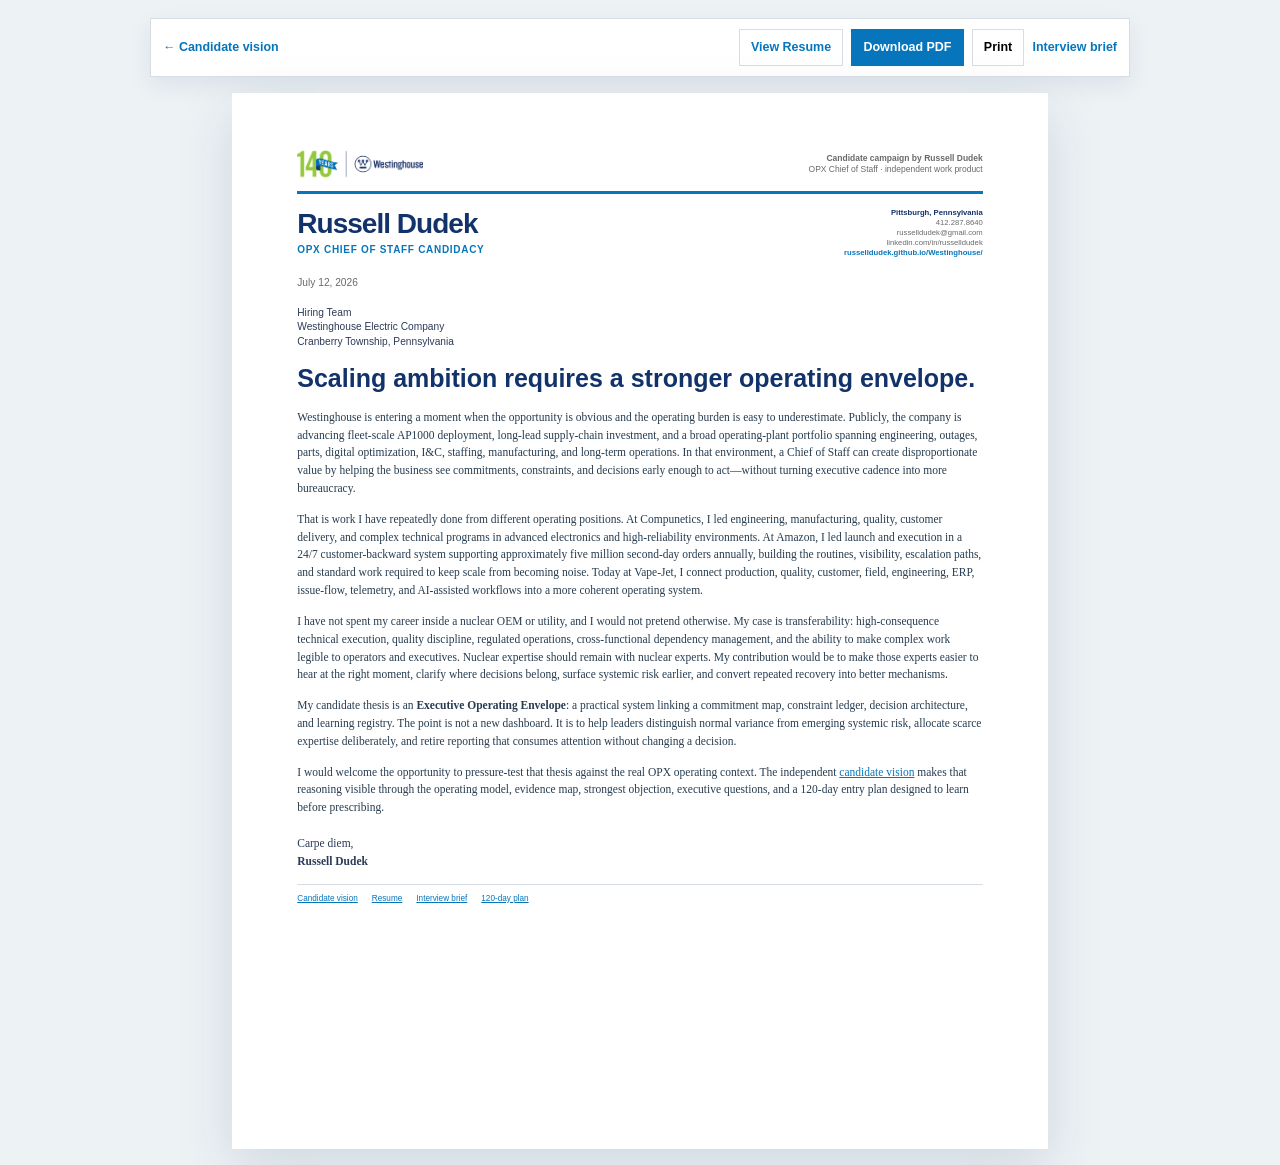
==== commit 186ca678: "Add verified contact information to cover letter" ====
--- a/cover-letter.html
+++ b/cover-letter.html
@@ -1,8 +1,8 @@
-<!doctype html><html lang="en"><head><meta charset="utf-8"/><meta name="viewport" content="width=device-width,initial-scale=1"/><title>Russell Dudek | Westinghouse Cover Letter</title><link rel="stylesheet" href="brand-tokens.css"/><link rel="stylesheet" href="styles.css"/></head><body class="document-shell">
+<!doctype html><html lang="en"><head><meta charset="utf-8"/><meta name="viewport" content="width=device-width,initial-scale=1"/><title>Russell Dudek | Westinghouse Cover Letter</title><link rel="stylesheet" href="brand-tokens.css"/><link rel="stylesheet" href="styles.css"/><link rel="stylesheet" href="document-contact-v2.css"/></head><body class="document-shell">
 <nav class="document-nav" aria-label="Cover letter actions"><a href="index.html">← Candidate vision</a><div class="action-group"><a class="action-button" href="resume.html">View Resume</a><a class="action-button primary-action" href="docs/russell-dudek-westinghouse-opx-chief-of-staff-cover-letter.pdf" download>Download PDF</a><button type="button" onclick="window.print()">Print</button><a href="interview-brief.html">Interview brief</a></div></nav>
-<article class="paper letter-paper"><div class="doc-brandbar"><img src="assets/brand/westinghouse-logo-blue.png" alt="Westinghouse 140 years"/><div class="candidate-label"><strong>Candidate campaign by Russell Dudek</strong><br/>OPX Chief of Staff · independent work product</div></div><header class="doc-header"><div><h1>Russell Dudek</h1><div class="doc-title">OPX CHIEF OF STAFF CANDIDACY</div></div><div class="doc-contact">Pittsburgh, Pennsylvania<a href="index.html">Candidate Vision</a><a href="resume.html">Role-Aligned Resume</a></div></header><div class="letter-date">July 12, 2026</div><div class="letter-to">Hiring Team<br/>Westinghouse Electric Company<br/>Cranberry Township, Pennsylvania</div><h2>Scaling ambition requires a stronger operating envelope.</h2><div class="letter-body">
+<article class="paper letter-paper"><div class="doc-brandbar"><img src="assets/brand/westinghouse-logo-blue.png" alt="Westinghouse 140 years"/><div class="candidate-label"><strong>Candidate campaign by Russell Dudek</strong><br/>OPX Chief of Staff · independent work product</div></div><header class="doc-header"><div><h1>Russell Dudek</h1><div class="doc-title">OPX CHIEF OF STAFF CANDIDACY</div></div><div class="doc-contact contact-block"><span class="contact-location">Pittsburgh, Pennsylvania</span><a href="tel:+14122878640">412.287.8640</a><a href="mailto:russelldudek@gmail.com">russelldudek@gmail.com</a><a href="https://www.linkedin.com/in/russelldudek">linkedin.com/in/russelldudek</a><a class="contact-campaign" href="https://russelldudek.github.io/Westinghouse/">russelldudek.github.io/Westinghouse/</a></div></header><div class="letter-date">July 12, 2026</div><div class="letter-to">Hiring Team<br/>Westinghouse Electric Company<br/>Cranberry Township, Pennsylvania</div><h2>Scaling ambition requires a stronger operating envelope.</h2><div class="letter-body">
 <p>Westinghouse is entering a moment when the opportunity is obvious and the operating burden is easy to underestimate. Publicly, the company is advancing fleet-scale AP1000 deployment, long-lead supply-chain investment, and a broad operating-plant portfolio spanning engineering, outages, parts, digital optimization, I&amp;C, staffing, manufacturing, and long-term operations. In that environment, a Chief of Staff can create disproportionate value by helping the business see commitments, constraints, and decisions early enough to act—without turning executive cadence into more bureaucracy.</p>
 <p>That is work I have repeatedly done from different operating positions. At Compunetics, I led engineering, manufacturing, quality, customer delivery, and complex technical programs in advanced electronics and high-reliability environments. At Amazon, I led launch and execution in a 24/7 customer-backward system supporting approximately five million second-day orders annually, building the routines, visibility, escalation paths, and standard work required to keep scale from becoming noise. Today at Vape-Jet, I connect production, quality, customer, field, engineering, ERP, issue-flow, telemetry, and AI-assisted workflows into a more coherent operating system.</p>
 <p>I have not spent my career inside a nuclear OEM or utility, and I would not pretend otherwise. My case is transferability: high-consequence technical execution, quality discipline, regulated operations, cross-functional dependency management, and the ability to make complex work legible to operators and executives. Nuclear expertise should remain with nuclear experts. My contribution would be to make those experts easier to hear at the right moment, clarify where decisions belong, surface systemic risk earlier, and convert repeated recovery into better mechanisms.</p>
 <p>My candidate thesis is an <strong>Executive Operating Envelope</strong>: a practical system linking a commitment map, constraint ledger, decision architecture, and learning registry. The point is not a new dashboard. It is to help leaders distinguish normal variance from emerging systemic risk, allocate scarce expertise deliberately, and retire reporting that consumes attention without changing a decision.</p>
-<p>I would welcome the opportunity to pressure-test that thesis against the real OPX operating context. The campaign includes the operating model, evidence map, strongest objection, executive questions, and a 120-day entry plan designed to learn before prescribing.</p></div><div class="letter-signoff">Carpe diem,<br/><strong>Russell Dudek</strong></div><div class="letter-links"><a href="index.html">Candidate vision</a><a href="resume.html">Resume</a><a href="interview-brief.html">Interview brief</a><a href="120-day-plan.html">120-day plan</a></div></article></body></html>
+<p>I would welcome the opportunity to pressure-test that thesis against the real OPX operating context. The independent <a href="https://russelldudek.github.io/Westinghouse/">candidate vision</a> makes that reasoning visible through the operating model, evidence map, strongest objection, executive questions, and a 120-day entry plan designed to learn before prescribing.</p></div><div class="letter-signoff">Carpe diem,<br/><strong>Russell Dudek</strong></div><div class="letter-links"><a href="index.html">Candidate vision</a><a href="resume.html">Resume</a><a href="interview-brief.html">Interview brief</a><a href="120-day-plan.html">120-day plan</a></div></article></body></html>
--- a/document-contact-v2.css
+++ b/document-contact-v2.css
@@ -0,0 +1,52 @@
+/* Verified RoleForge contact block: visible in HTML and PDF output. */
+.doc-contact.contact-block {
+  min-width: 190px;
+  max-width: 225px;
+  font-size: 7.7px;
+  line-height: 1.28;
+  color: var(--brand-muted);
+}
+.doc-contact.contact-block span,
+.doc-contact.contact-block a {
+  display: block;
+  color: inherit;
+  overflow-wrap: anywhere;
+  text-decoration: none;
+}
+.doc-contact.contact-block a:hover {
+  color: var(--brand-secondary);
+  text-decoration: underline;
+}
+.doc-contact.contact-block .contact-location {
+  color: var(--brand-primary-deep);
+  font-weight: 760;
+}
+.doc-contact.contact-block .contact-campaign {
+  color: var(--brand-secondary);
+  font-weight: 760;
+}
+@media (max-width: 680px) {
+  .doc-contact.contact-block {
+    min-width: 0;
+    max-width: none;
+    font-size: 8.5px;
+  }
+}
+@media print {
+  .doc-contact.contact-block {
+    min-width: 190px;
+    max-width: 225px;
+    font-size: 7.7px;
+    line-height: 1.24;
+  }
+  .doc-contact.contact-block a {
+    color: var(--brand-muted);
+    text-decoration: none;
+  }
+  .doc-contact.contact-block .contact-location {
+    color: var(--brand-primary-deep);
+  }
+  .doc-contact.contact-block .contact-campaign {
+    color: var(--brand-secondary);
+  }
+}
